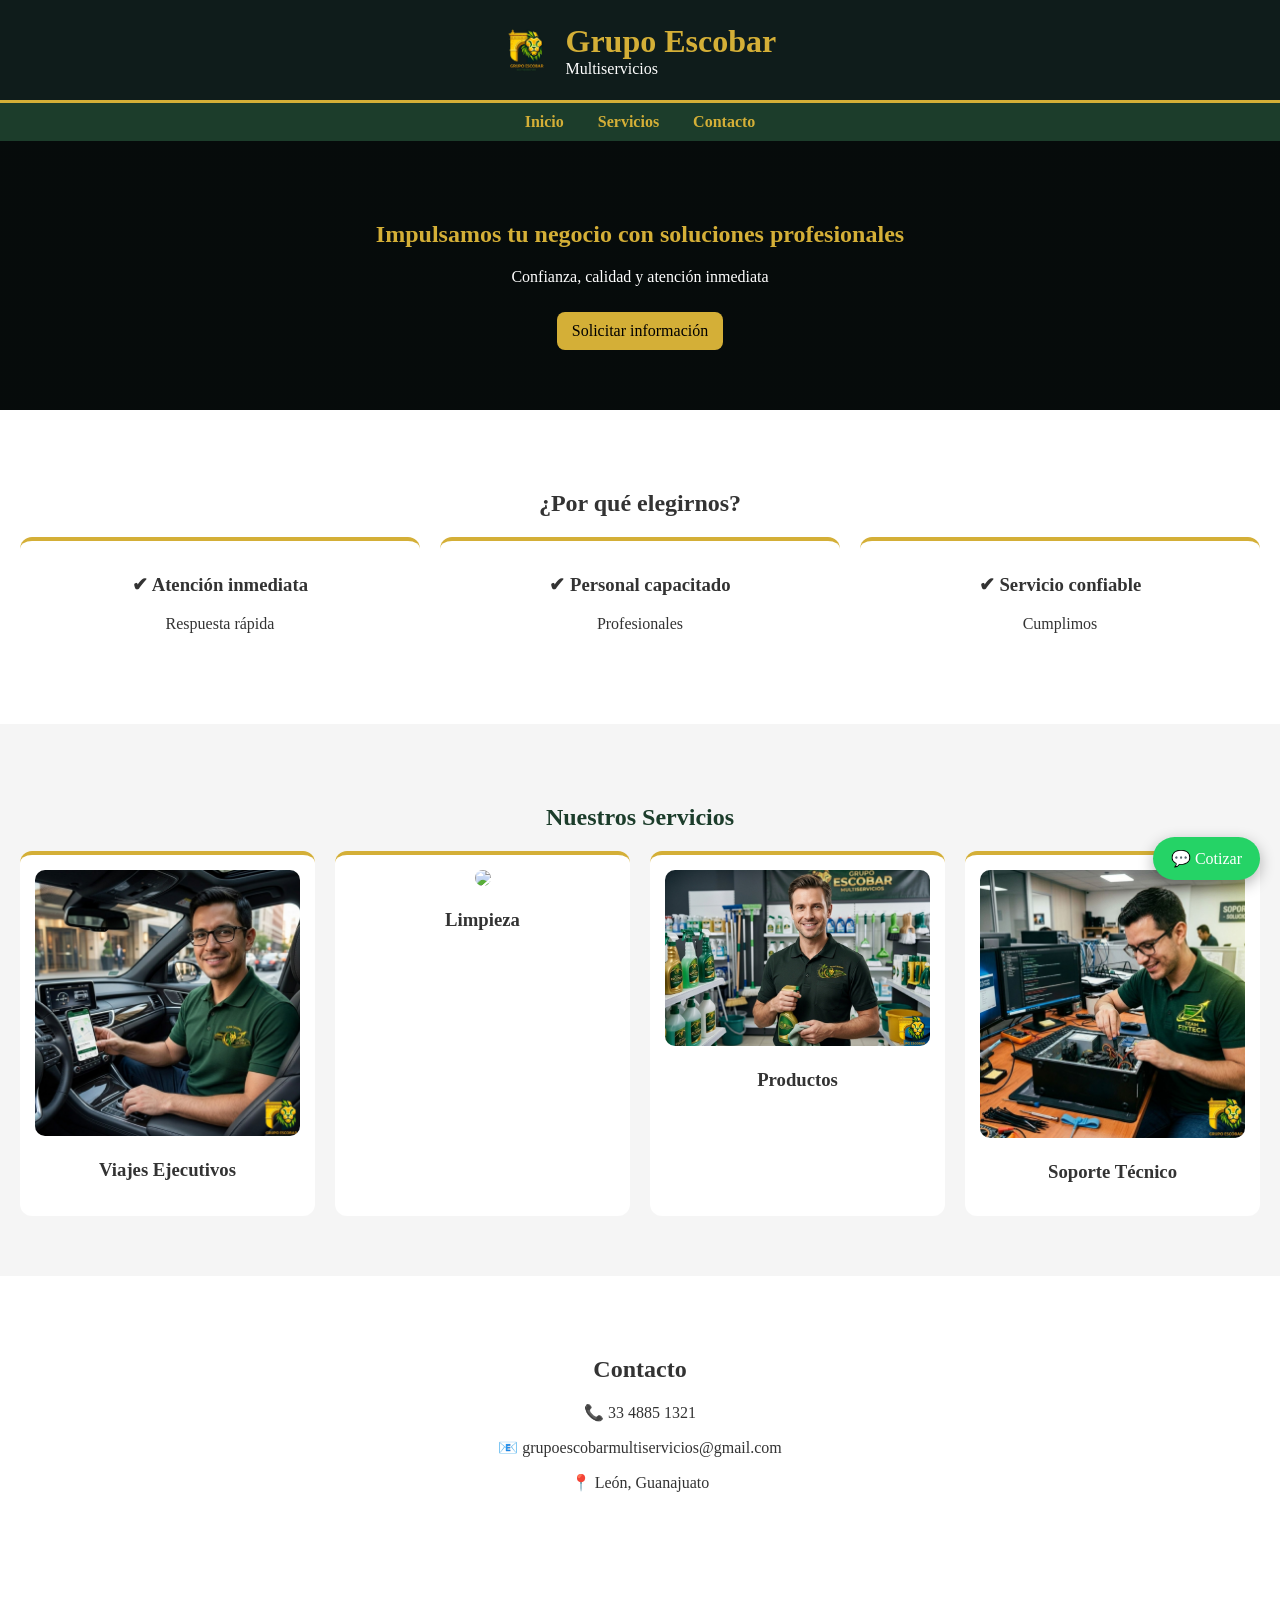
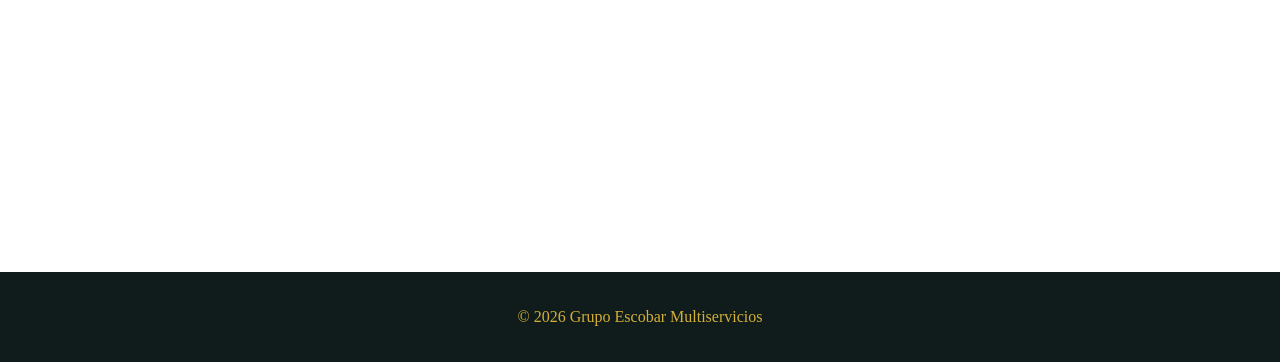
==== index.html @ 612f7303 "Actualizacion" ====
<!DOCTYPE html>
<html lang="es">

<head>
    <meta charset="UTF-8">
    <meta name="viewport" content="width=device-width, initial-scale=1.0">
    <title>Grupo Escobar Multiservicios</title>

    <style>
        body {
            margin: 0;
            font-family: Segoe UI, Tahoma;
            background: #0f1c1b;
            color: #333;
            scroll-behavior: smooth;
        }
        /* LOADER */
        
        #loader {
            position: fixed;
            width: 100%;
            height: 100%;
            background: #0f1c1b;
            display: flex;
            align-items: center;
            justify-content: center;
            flex-direction: column;
            color: #d4af37;
            z-index: 9999;
            animation: fadeOut 1s ease 2s forwards;
        }
        
        #loader img {
            width: 120px;
            margin-bottom: 10px;
            animation: zoom 2s infinite;
        }
        
        @keyframes fadeOut {
            to {
                opacity: 0;
                visibility: hidden;
            }
        }
        
        @keyframes zoom {
            0%,
            100% {
                transform: scale(1);
            }
            50% {
                transform: scale(1.1);
            }
        }
        
        header {
            background: #0f1c1b;
            color: #fff;
            padding: 15px;
            display: flex;
            align-items: center;
            justify-content: center;
            gap: 15px;
            border-bottom: 3px solid #d4af37;
        }
        
        header img {
            height: 70px;
        }
        
        nav {
            background: #1c3d2b;
            padding: 10px;
            text-align: center;
            position: sticky;
            top: 0;
        }
        
        nav a {
            color: #d4af37;
            margin: 0 15px;
            text-decoration: none;
            font-weight: bold;
        }
        
        section {
            padding: 60px 20px;
        }
        
        .hero {
            text-align: center;
            background: linear-gradient(rgba(0, 0, 0, .6), rgba(0, 0, 0, .6)), url('img/hero.jpg') center/cover;
            color: #fff;
        }
        
        .hero h1 {
            color: #d4af37;
        }
        
        .services {
            background: #f5f5f5;
        }
        
        .grid {
            display: grid;
            grid-template-columns: repeat(auto-fit, minmax(250px, 1fr));
            gap: 20px;
        }
        
        .card {
            background: #fff;
            padding: 15px;
            border-radius: 12px;
            text-align: center;
            cursor: pointer;
            border-top: 4px solid #d4af37;
            transition: 0.4s;
            text-decoration: none;
            color: inherit;
        }
        
        .card:hover {
            transform: translateY(-10px);
            box-shadow: 0 15px 30px rgba(0, 0, 0, .2);
        }
        
        .card img {
            width: 100%;
            border-radius: 10px;
        }
        
        footer {
            background: #0f1c1b;
            color: #d4af37;
            text-align: center;
            padding: 20px;
        }
        
        .whatsapp {
            position: fixed;
            bottom: 20px;
            right: 20px;
            background: #25D366;
            color: #fff;
            padding: 12px 18px;
            border-radius: 50px;
            text-decoration: none;
            box-shadow: 0 5px 15px rgba(0, 0, 0, .3);
        }
        
        .btn {
            display: inline-block;
            margin-top: 10px;
            padding: 10px 15px;
            background: #d4af37;
            color: #000;
            border-radius: 8px;
            text-decoration: none;
        }
    </style>

    <script>
        window.onload = function() {
            setTimeout(() => {
                document.getElementById('loader').style.display = 'none';
            }, 2500);
        }
    </script>
</head>

<body>

    <div id="loader">
        <img src="img/gpoescobar.png">
        <p>Cargando...</p>
    </div>

    <header>
        <img src="img/gpoescobar.png">
        <div>
            <h1 style="margin:0;color:#d4af37;">Grupo Escobar</h1>
            <p style="margin:0;">Multiservicios</p>
        </div>
    </header>

    <nav>
        <a href="#inicio">Inicio</a>
        <a href="#servicios">Servicios</a>
        <a href="#contacto">Contacto</a>
    </nav>

    <section id="inicio" class="hero">
        <h1>Impulsamos tu negocio con soluciones profesionales</h1>
        <p>Confianza, calidad y atención inmediata</p>
        <a href="https://wa.me/5213348851321?text=Hola,%20quiero%20cotizar" class="btn">
            Solicitar información
        </a>
    </section>

    <section style="background:#fff;text-align:center;">
        <h2>¿Por qué elegirnos?</h2>
        <div class="grid">
            <div class="card">
                <h3>✔ Atención inmediata</h3>
                <p>Respuesta rápida</p>
            </div>
            <div class="card">
                <h3>✔ Personal capacitado</h3>
                <p>Profesionales</p>
            </div>
            <div class="card">
                <h3>✔ Servicio confiable</h3>
                <p>Cumplimos</p>
            </div>
        </div>
    </section>

    <section id="servicios" class="services">
        <h2 style="text-align:center;color:#1c3d2b;">Nuestros Servicios</h2>

        <div class="grid">

            <a href="viajes.html" class="card">
                <img src="img/viajes.jpeg">
                <h3>Viajes Ejecutivos</h3>
            </a>

            <a href="limpieza.html" class="card">
                <img src="img/limpieza.jpeg">
                <h3>Limpieza</h3>
            </a>

            <a href="productos.html" class="card">
                <img src="img/productos.jpeg">
                <h3>Productos</h3>
            </a>

            <a href="soporte.html" class="card">
                <img src="img/soporte.jpeg">
                <h3>Soporte Técnico</h3>
            </a>

        </div>

    </section>

    <section id="contacto" style="background:#fff;text-align:center;">
        <h2>Contacto</h2>
        <p>📞 33 4885 1321</p>
        <p>📧 grupoescobarmultiservicios@gmail.com</p>
        <p>📍 León, Guanajuato</p>

        <iframe src="https://www.google.com/maps/embed?pb=!1m18!1m12!1m3!1d3723.247308511221!2d-101.55819299999999!3d21.0627825!2m3!1f0!2f0!3f0!3m2!1i1024!2i768!4f13.1!3m3!1m2!1s0x842b97c5869e58ed%3A0xc58cb2977807ee80!2sH%C3%A9roes%20del%20Rosario%20107-interior%204%2C%2037544%20H%C3%A9roes%20de%20Le%C3%B3n%2C%20Gto.!5e0!3m2!1ses-419!2smx!4v1773851568605!5m2!1ses-419!2smx"
            width="100%" height="300" style="border:0;" allowfullscreen="" loading="lazy"></iframe>
    </section>

    <footer>
        <p>© 2026 Grupo Escobar Multiservicios</p>
    </footer>

    <a href="https://wa.me/5213348851321?text=Hola,%20quiero%20cotizar" class="whatsapp">
        💬 Cotizar
    </a>

</body>

</html>
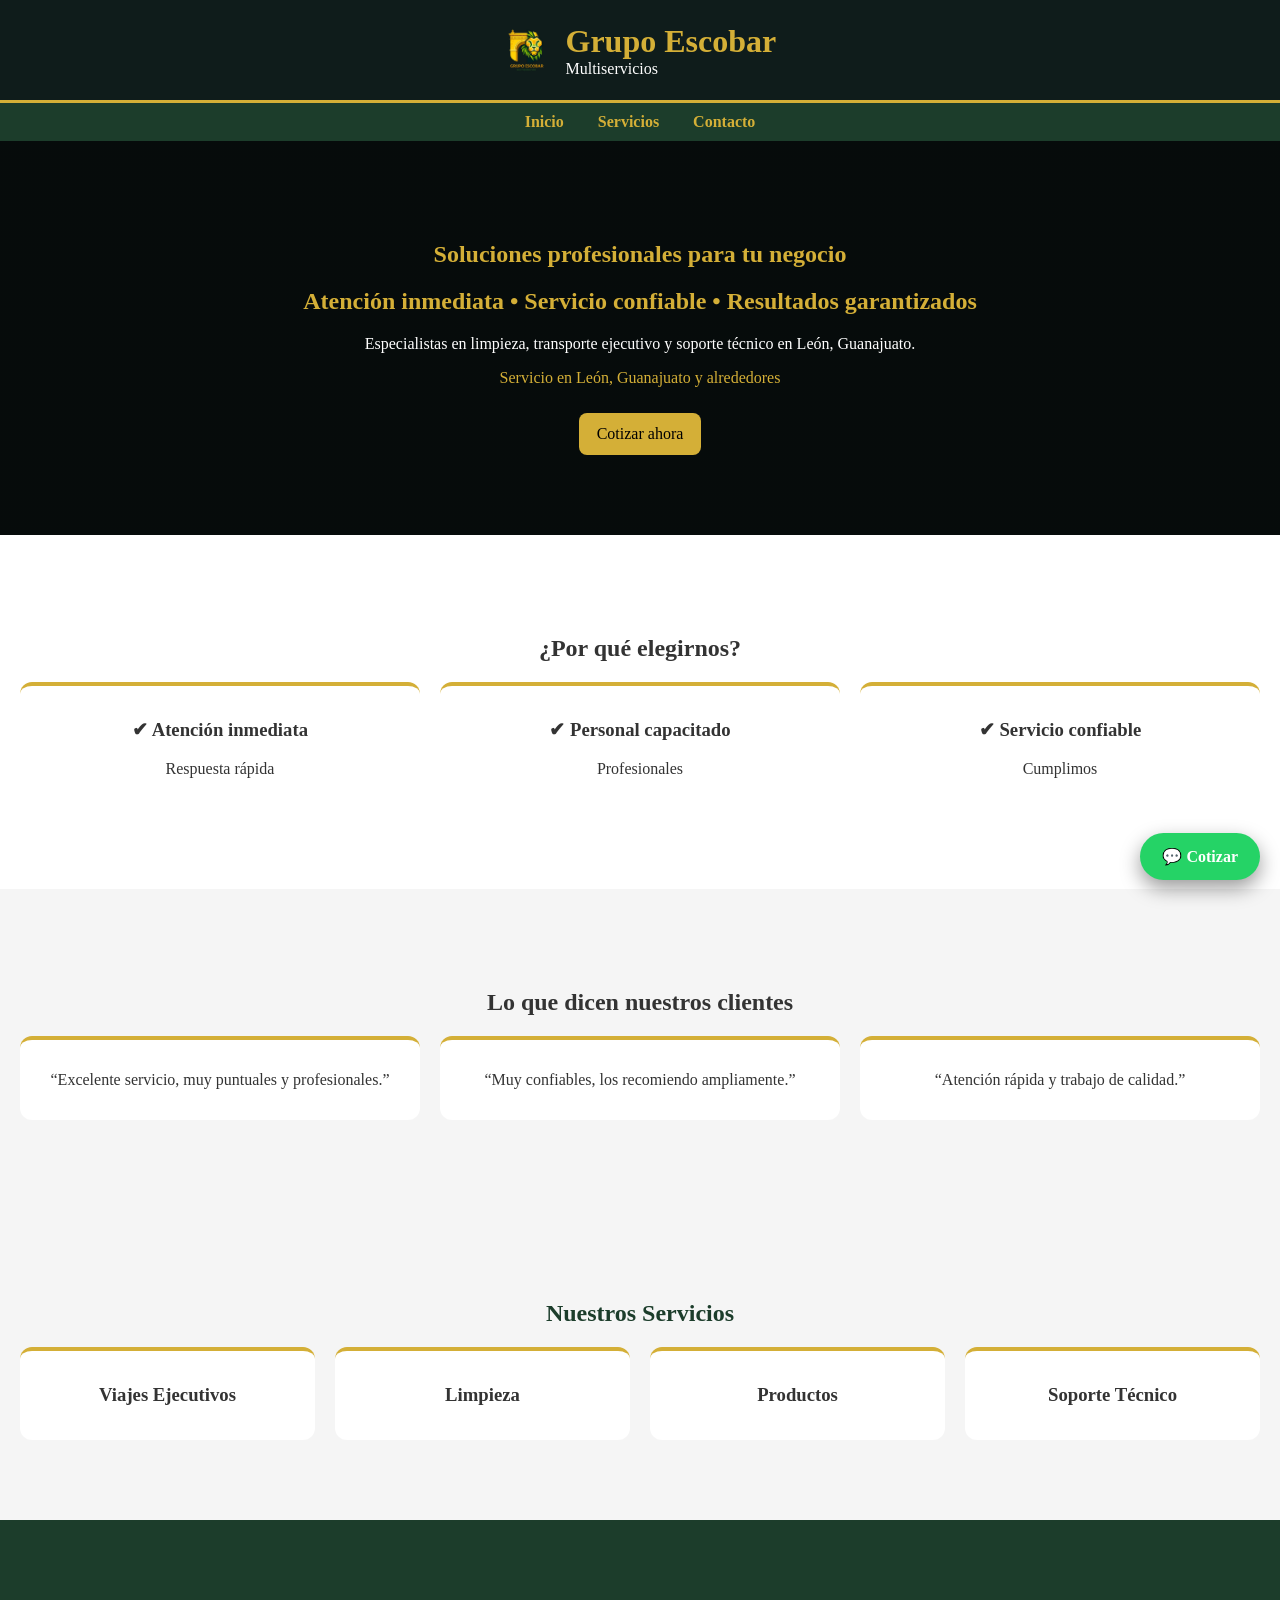
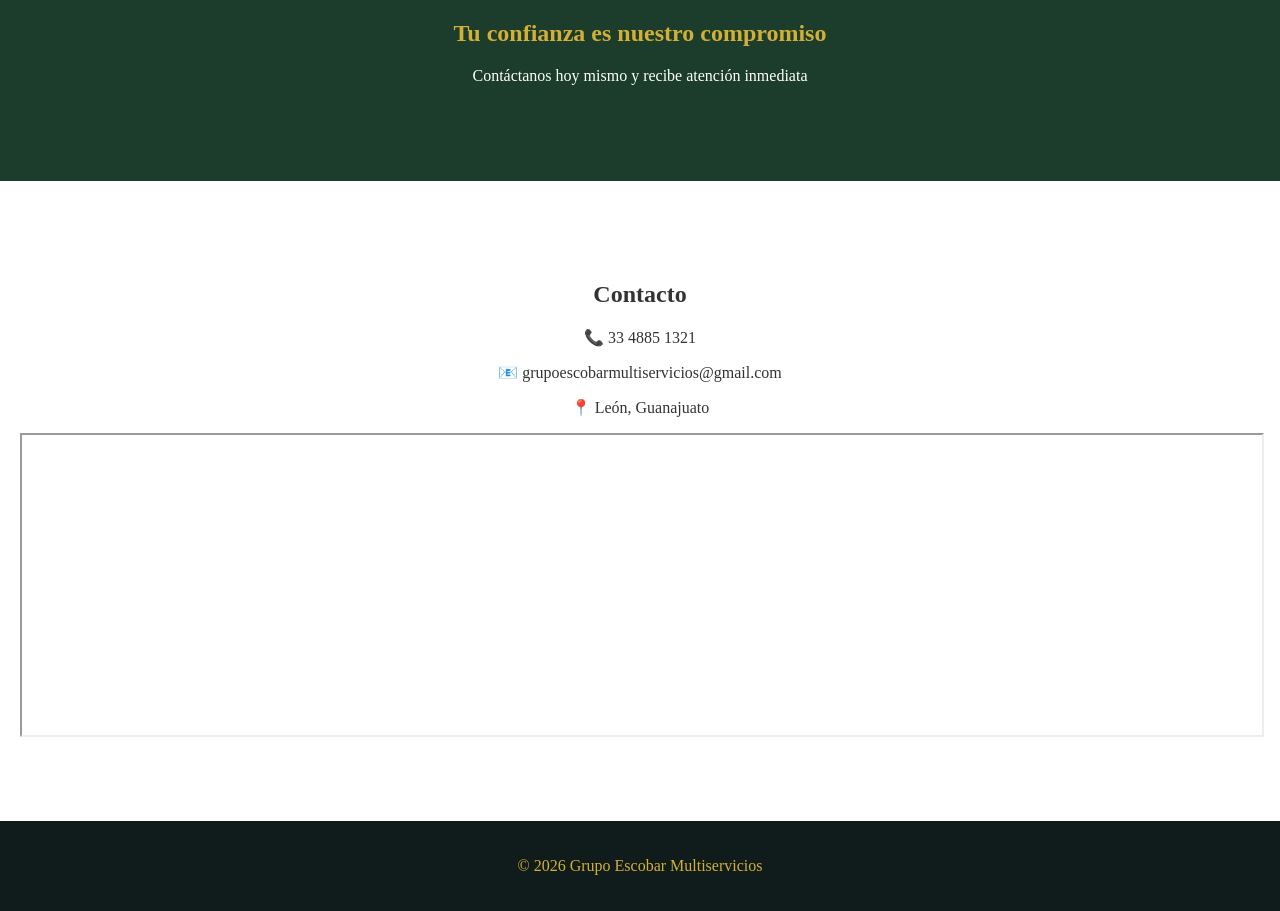
==== commit 07dd7292: "Actualizacion" ====
--- a/index.html
+++ b/index.html
@@ -14,44 +14,7 @@
             color: #333;
             scroll-behavior: smooth;
         }
-        /* LOADER */
-        
-        #loader {
-            position: fixed;
-            width: 100%;
-            height: 100%;
-            background: #0f1c1b;
-            display: flex;
-            align-items: center;
-            justify-content: center;
-            flex-direction: column;
-            color: #d4af37;
-            z-index: 9999;
-            animation: fadeOut 1s ease 2s forwards;
-        }
-        
-        #loader img {
-            width: 120px;
-            margin-bottom: 10px;
-            animation: zoom 2s infinite;
-        }
-        
-        @keyframes fadeOut {
-            to {
-                opacity: 0;
-                visibility: hidden;
-            }
-        }
-        
-        @keyframes zoom {
-            0%,
-            100% {
-                transform: scale(1);
-            }
-            50% {
-                transform: scale(1.1);
-            }
-        }
+        /* HEADER */
         
         header {
             background: #0f1c1b;
@@ -67,6 +30,7 @@
         header img {
             height: 70px;
         }
+        /* NAV */
         
         nav {
             background: #1c3d2b;
@@ -82,10 +46,12 @@
             text-decoration: none;
             font-weight: bold;
         }
+        /* SECCIONES */
         
         section {
-            padding: 60px 20px;
-        }
+            padding: 80px 20px;
+        }
+        /* HERO */
         
         .hero {
             text-align: center;
@@ -96,45 +62,47 @@
         .hero h1 {
             color: #d4af37;
         }
-        
-        .services {
-            background: #f5f5f5;
-        }
+        /* GRID */
         
         .grid {
             display: grid;
             grid-template-columns: repeat(auto-fit, minmax(250px, 1fr));
             gap: 20px;
         }
+        /* CARDS */
         
         .card {
             background: #fff;
             padding: 15px;
             border-radius: 12px;
             text-align: center;
-            cursor: pointer;
             border-top: 4px solid #d4af37;
-            transition: 0.4s;
             text-decoration: none;
             color: inherit;
+            transition: .4s;
         }
         
         .card:hover {
             transform: translateY(-10px);
             box-shadow: 0 15px 30px rgba(0, 0, 0, .2);
         }
-        
-        .card img {
-            width: 100%;
-            border-radius: 10px;
-        }
-        
-        footer {
-            background: #0f1c1b;
-            color: #d4af37;
-            text-align: center;
-            padding: 20px;
-        }
+        /* BOTONES */
+        
+        .btn {
+            display: inline-block;
+            margin-top: 10px;
+            padding: 12px 18px;
+            background: #d4af37;
+            color: #000;
+            border-radius: 8px;
+            text-decoration: none;
+            transition: .3s;
+        }
+        
+        .btn:hover {
+            transform: scale(1.05);
+        }
+        /* WHATSAPP */
         
         .whatsapp {
             position: fixed;
@@ -142,39 +110,27 @@
             right: 20px;
             background: #25D366;
             color: #fff;
-            padding: 12px 18px;
+            padding: 14px 22px;
             border-radius: 50px;
-            text-decoration: none;
-            box-shadow: 0 5px 15px rgba(0, 0, 0, .3);
-        }
-        
-        .btn {
-            display: inline-block;
-            margin-top: 10px;
-            padding: 10px 15px;
-            background: #d4af37;
-            color: #000;
-            border-radius: 8px;
-            text-decoration: none;
+            font-weight: bold;
+            text-decoration: none;
+            box-shadow: 0 8px 20px rgba(0, 0, 0, .4);
+        }
+        /* FOOTER */
+        
+        footer {
+            background: #0f1c1b;
+            color: #d4af37;
+            text-align: center;
+            padding: 20px;
         }
     </style>
 
-    <script>
-        window.onload = function() {
-            setTimeout(() => {
-                document.getElementById('loader').style.display = 'none';
-            }, 2500);
-        }
-    </script>
 </head>
 
 <body>
 
-    <div id="loader">
-        <img src="img/gpoescobar.png">
-        <p>Cargando...</p>
-    </div>
-
+    <!-- HEADER -->
     <header>
         <img src="img/gpoescobar.png">
         <div>
@@ -183,31 +139,47 @@
         </div>
     </header>
 
+    <!-- NAV -->
     <nav>
         <a href="#inicio">Inicio</a>
         <a href="#servicios">Servicios</a>
         <a href="#contacto">Contacto</a>
     </nav>
 
+    <!-- HERO -->
     <section id="inicio" class="hero">
-        <h1>Impulsamos tu negocio con soluciones profesionales</h1>
-        <p>Confianza, calidad y atención inmediata</p>
+        <h1>Soluciones profesionales para tu negocio</h1>
+
+        <h2 style="color:#d4af37;">
+            Atención inmediata • Servicio confiable • Resultados garantizados
+        </h2>
+
+        <p>Especialistas en limpieza, transporte ejecutivo y soporte técnico en León, Guanajuato.</p>
+
+        <p style="color:#d4af37;">
+            Servicio en León, Guanajuato y alrededores
+        </p>
+
         <a href="https://wa.me/5213348851321?text=Hola,%20quiero%20cotizar" class="btn">
-            Solicitar información
-        </a>
-    </section>
-
+Cotizar ahora
+</a>
+    </section>
+
+    <!-- POR QUÉ ELEGIRNOS -->
     <section style="background:#fff;text-align:center;">
         <h2>¿Por qué elegirnos?</h2>
+
         <div class="grid">
             <div class="card">
                 <h3>✔ Atención inmediata</h3>
                 <p>Respuesta rápida</p>
             </div>
+
             <div class="card">
                 <h3>✔ Personal capacitado</h3>
                 <p>Profesionales</p>
             </div>
+
             <div class="card">
                 <h3>✔ Servicio confiable</h3>
                 <p>Cumplimos</p>
@@ -215,52 +187,77 @@
         </div>
     </section>
 
-    <section id="servicios" class="services">
+    <!-- TESTIMONIOS -->
+    <section style="background:#f5f5f5;text-align:center;">
+        <h2>Lo que dicen nuestros clientes</h2>
+
+        <div class="grid">
+            <div class="card">
+                <p>“Excelente servicio, muy puntuales y profesionales.”</p>
+            </div>
+
+            <div class="card">
+                <p>“Muy confiables, los recomiendo ampliamente.”</p>
+            </div>
+
+            <div class="card">
+                <p>“Atención rápida y trabajo de calidad.”</p>
+            </div>
+        </div>
+    </section>
+
+    <!-- SERVICIOS -->
+    <section id="servicios" style="background:#f5f5f5;">
         <h2 style="text-align:center;color:#1c3d2b;">Nuestros Servicios</h2>
 
         <div class="grid">
 
             <a href="viajes.html" class="card">
-                <img src="img/viajes.jpeg">
                 <h3>Viajes Ejecutivos</h3>
             </a>
 
             <a href="limpieza.html" class="card">
-                <img src="img/limpieza.jpeg">
                 <h3>Limpieza</h3>
             </a>
 
             <a href="productos.html" class="card">
-                <img src="img/productos.jpeg">
                 <h3>Productos</h3>
             </a>
 
             <a href="soporte.html" class="card">
-                <img src="img/soporte.jpeg">
                 <h3>Soporte Técnico</h3>
             </a>
 
         </div>
-
-    </section>
-
+    </section>
+
+    <!-- CIERRE -->
+    <section style="text-align:center;background:#1c3d2b;color:white;">
+        <h2 style="color:#d4af37;">
+            Tu confianza es nuestro compromiso
+        </h2>
+        <p>Contáctanos hoy mismo y recibe atención inmediata</p>
+    </section>
+
+    <!-- CONTACTO -->
     <section id="contacto" style="background:#fff;text-align:center;">
         <h2>Contacto</h2>
         <p>📞 33 4885 1321</p>
         <p>📧 grupoescobarmultiservicios@gmail.com</p>
         <p>📍 León, Guanajuato</p>
 
-        <iframe src="https://www.google.com/maps/embed?pb=!1m18!1m12!1m3!1d3723.247308511221!2d-101.55819299999999!3d21.0627825!2m3!1f0!2f0!3f0!3m2!1i1024!2i768!4f13.1!3m3!1m2!1s0x842b97c5869e58ed%3A0xc58cb2977807ee80!2sH%C3%A9roes%20del%20Rosario%20107-interior%204%2C%2037544%20H%C3%A9roes%20de%20Le%C3%B3n%2C%20Gto.!5e0!3m2!1ses-419!2smx!4v1773851568605!5m2!1ses-419!2smx"
-            width="100%" height="300" style="border:0;" allowfullscreen="" loading="lazy"></iframe>
-    </section>
-
+        <iframe src="https://www.google.com/maps?q=León,Guanajuato&output=embed" width="100%" height="300"></iframe>
+    </section>
+
+    <!-- FOOTER -->
     <footer>
         <p>© 2026 Grupo Escobar Multiservicios</p>
     </footer>
 
+    <!-- WHATSAPP -->
     <a href="https://wa.me/5213348851321?text=Hola,%20quiero%20cotizar" class="whatsapp">
-        💬 Cotizar
-    </a>
+💬 Cotizar
+</a>
 
 </body>
 
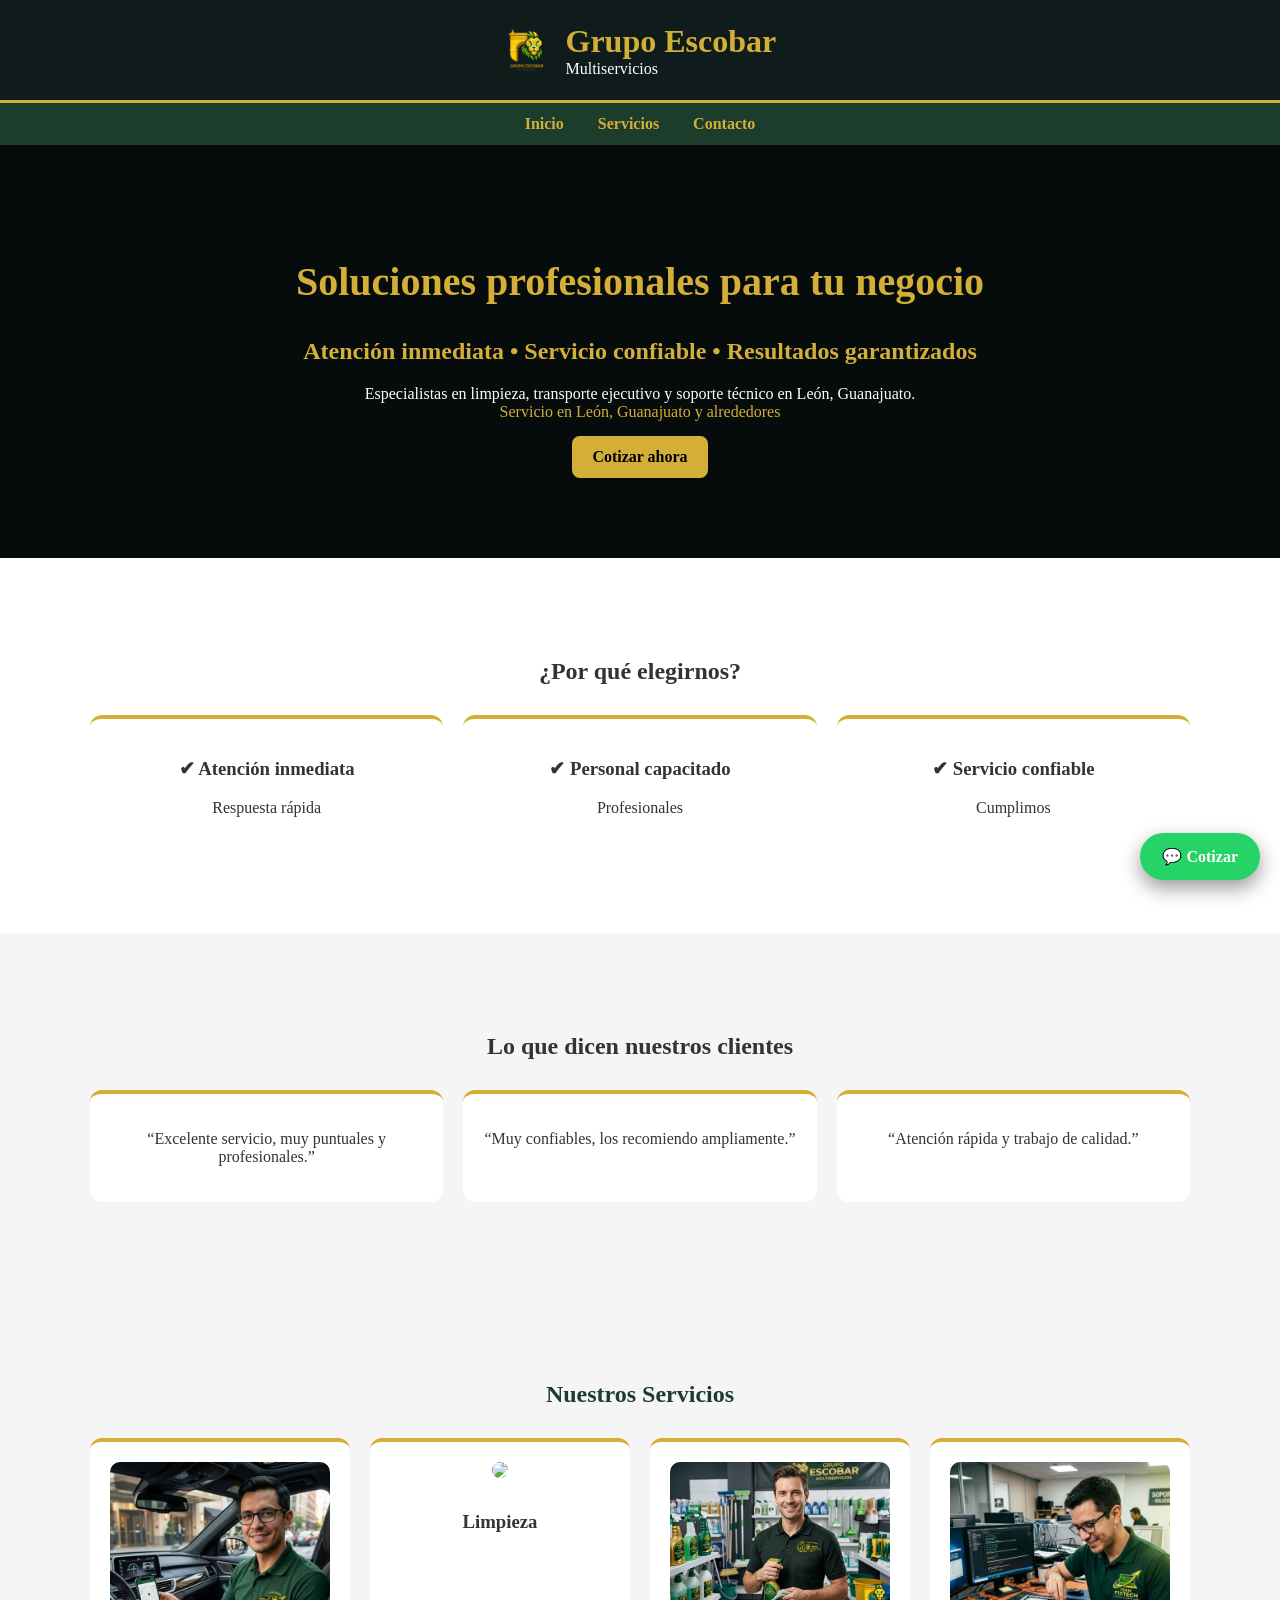
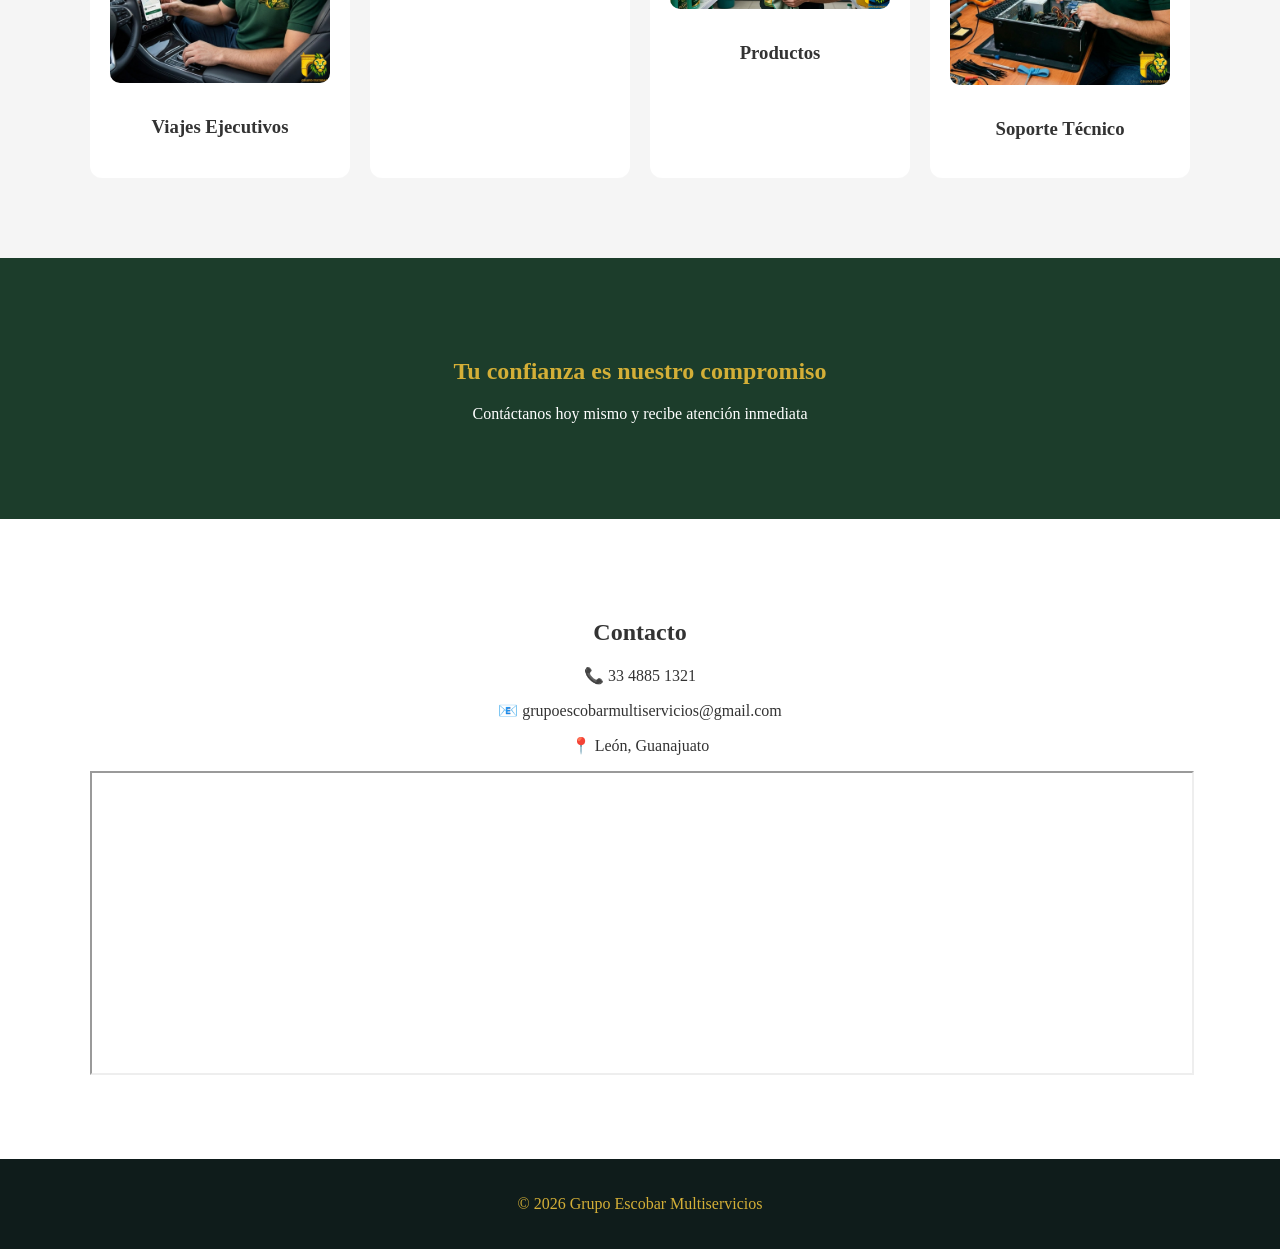
==== commit 21e495da: "Actualizacion" ====
--- a/index.html
+++ b/index.html
@@ -13,6 +13,12 @@
             background: #0f1c1b;
             color: #333;
             scroll-behavior: smooth;
+        }
+        /* CONTENEDOR */
+        
+        .container {
+            max-width: 1100px;
+            margin: auto;
         }
         /* HEADER */
         
@@ -34,10 +40,11 @@
         
         nav {
             background: #1c3d2b;
-            padding: 10px;
+            padding: 12px;
             text-align: center;
             position: sticky;
             top: 0;
+            z-index: 1000;
         }
         
         nav a {
@@ -45,6 +52,11 @@
             margin: 0 15px;
             text-decoration: none;
             font-weight: bold;
+            transition: .3s;
+        }
+        
+        nav a:hover {
+            opacity: .7;
         }
         /* SECCIONES */
         
@@ -61,6 +73,12 @@
         
         .hero h1 {
             color: #d4af37;
+            font-size: 40px;
+        }
+        
+        .hero p {
+            max-width: 600px;
+            margin: auto;
         }
         /* GRID */
         
@@ -68,12 +86,13 @@
             display: grid;
             grid-template-columns: repeat(auto-fit, minmax(250px, 1fr));
             gap: 20px;
+            margin-top: 30px;
         }
         /* CARDS */
         
         .card {
             background: #fff;
-            padding: 15px;
+            padding: 20px;
             border-radius: 12px;
             text-align: center;
             border-top: 4px solid #d4af37;
@@ -83,19 +102,27 @@
         }
         
         .card:hover {
-            transform: translateY(-10px);
-            box-shadow: 0 15px 30px rgba(0, 0, 0, .2);
+            transform: translateY(-10px) scale(1.02);
+            box-shadow: 0 20px 40px rgba(0, 0, 0, .2);
+        }
+        /* IMÁGENES EN CARDS */
+        
+        .card img {
+            width: 100%;
+            border-radius: 10px;
+            margin-bottom: 10px;
         }
         /* BOTONES */
         
         .btn {
             display: inline-block;
-            margin-top: 10px;
-            padding: 12px 18px;
+            margin-top: 15px;
+            padding: 12px 20px;
             background: #d4af37;
             color: #000;
             border-radius: 8px;
             text-decoration: none;
+            font-weight: bold;
             transition: .3s;
         }
         
@@ -148,105 +175,136 @@
 
     <!-- HERO -->
     <section id="inicio" class="hero">
-        <h1>Soluciones profesionales para tu negocio</h1>
-
-        <h2 style="color:#d4af37;">
-            Atención inmediata • Servicio confiable • Resultados garantizados
-        </h2>
-
-        <p>Especialistas en limpieza, transporte ejecutivo y soporte técnico en León, Guanajuato.</p>
-
-        <p style="color:#d4af37;">
-            Servicio en León, Guanajuato y alrededores
-        </p>
-
-        <a href="https://wa.me/5213348851321?text=Hola,%20quiero%20cotizar" class="btn">
+        <div class="container">
+
+            <h1>Soluciones profesionales para tu negocio</h1>
+
+            <h2 style="color:#d4af37;">
+                Atención inmediata • Servicio confiable • Resultados garantizados
+            </h2>
+
+            <p>
+                Especialistas en limpieza, transporte ejecutivo y soporte técnico en León, Guanajuato.
+            </p>
+
+            <p style="color:#d4af37;">
+                Servicio en León, Guanajuato y alrededores
+            </p>
+
+            <a href="https://wa.me/5213348851321?text=Hola,%20quiero%20cotizar" class="btn">
 Cotizar ahora
 </a>
-    </section>
-
-    <!-- POR QUÉ ELEGIRNOS -->
+
+        </div>
+    </section>
+
+    <!-- POR QUÉ -->
     <section style="background:#fff;text-align:center;">
-        <h2>¿Por qué elegirnos?</h2>
-
-        <div class="grid">
-            <div class="card">
-                <h3>✔ Atención inmediata</h3>
-                <p>Respuesta rápida</p>
+        <div class="container">
+
+            <h2>¿Por qué elegirnos?</h2>
+
+            <div class="grid">
+                <div class="card">
+                    <h3>✔ Atención inmediata</h3>
+                    <p>Respuesta rápida</p>
+                </div>
+
+                <div class="card">
+                    <h3>✔ Personal capacitado</h3>
+                    <p>Profesionales</p>
+                </div>
+
+                <div class="card">
+                    <h3>✔ Servicio confiable</h3>
+                    <p>Cumplimos</p>
+                </div>
             </div>
 
-            <div class="card">
-                <h3>✔ Personal capacitado</h3>
-                <p>Profesionales</p>
-            </div>
-
-            <div class="card">
-                <h3>✔ Servicio confiable</h3>
-                <p>Cumplimos</p>
-            </div>
         </div>
     </section>
 
     <!-- TESTIMONIOS -->
     <section style="background:#f5f5f5;text-align:center;">
-        <h2>Lo que dicen nuestros clientes</h2>
-
-        <div class="grid">
-            <div class="card">
-                <p>“Excelente servicio, muy puntuales y profesionales.”</p>
+        <div class="container">
+
+            <h2>Lo que dicen nuestros clientes</h2>
+
+            <div class="grid">
+                <div class="card">
+                    <p>“Excelente servicio, muy puntuales y profesionales.”</p>
+                </div>
+
+                <div class="card">
+                    <p>“Muy confiables, los recomiendo ampliamente.”</p>
+                </div>
+
+                <div class="card">
+                    <p>“Atención rápida y trabajo de calidad.”</p>
+                </div>
             </div>
 
-            <div class="card">
-                <p>“Muy confiables, los recomiendo ampliamente.”</p>
-            </div>
-
-            <div class="card">
-                <p>“Atención rápida y trabajo de calidad.”</p>
-            </div>
         </div>
     </section>
 
     <!-- SERVICIOS -->
     <section id="servicios" style="background:#f5f5f5;">
-        <h2 style="text-align:center;color:#1c3d2b;">Nuestros Servicios</h2>
-
-        <div class="grid">
-
-            <a href="viajes.html" class="card">
-                <h3>Viajes Ejecutivos</h3>
-            </a>
-
-            <a href="limpieza.html" class="card">
-                <h3>Limpieza</h3>
-            </a>
-
-            <a href="productos.html" class="card">
-                <h3>Productos</h3>
-            </a>
-
-            <a href="soporte.html" class="card">
-                <h3>Soporte Técnico</h3>
-            </a>
+        <div class="container">
+
+            <h2 style="text-align:center;color:#1c3d2b;">Nuestros Servicios</h2>
+
+            <div class="grid">
+
+                <a href="viajes.html" class="card">
+                    <img src="img/viajes.jpeg">
+                    <h3>Viajes Ejecutivos</h3>
+                </a>
+
+                <a href="limpieza.html" class="card">
+                    <img src="img/limpieza.jpeg">
+                    <h3>Limpieza</h3>
+                </a>
+
+                <a href="productos.html" class="card">
+                    <img src="img/productos.jpeg">
+                    <h3>Productos</h3>
+                </a>
+
+                <a href="soporte.html" class="card">
+                    <img src="img/soporte.jpeg">
+                    <h3>Soporte Técnico</h3>
+                </a>
+
+            </div>
 
         </div>
     </section>
 
     <!-- CIERRE -->
     <section style="text-align:center;background:#1c3d2b;color:white;">
-        <h2 style="color:#d4af37;">
-            Tu confianza es nuestro compromiso
-        </h2>
-        <p>Contáctanos hoy mismo y recibe atención inmediata</p>
+        <div class="container">
+
+            <h2 style="color:#d4af37;">
+                Tu confianza es nuestro compromiso
+            </h2>
+
+            <p>Contáctanos hoy mismo y recibe atención inmediata</p>
+
+        </div>
     </section>
 
     <!-- CONTACTO -->
     <section id="contacto" style="background:#fff;text-align:center;">
-        <h2>Contacto</h2>
-        <p>📞 33 4885 1321</p>
-        <p>📧 grupoescobarmultiservicios@gmail.com</p>
-        <p>📍 León, Guanajuato</p>
-
-        <iframe src="https://www.google.com/maps?q=León,Guanajuato&output=embed" width="100%" height="300"></iframe>
+        <div class="container">
+
+            <h2>Contacto</h2>
+            <p>📞 33 4885 1321</p>
+            <p>📧 grupoescobarmultiservicios@gmail.com</p>
+            <p>📍 León, Guanajuato</p>
+
+            <iframe src="https://www.google.com/maps?q=León,Guanajuato&output=embed" width="100%" height="300"></iframe>
+
+        </div>
     </section>
 
     <!-- FOOTER -->
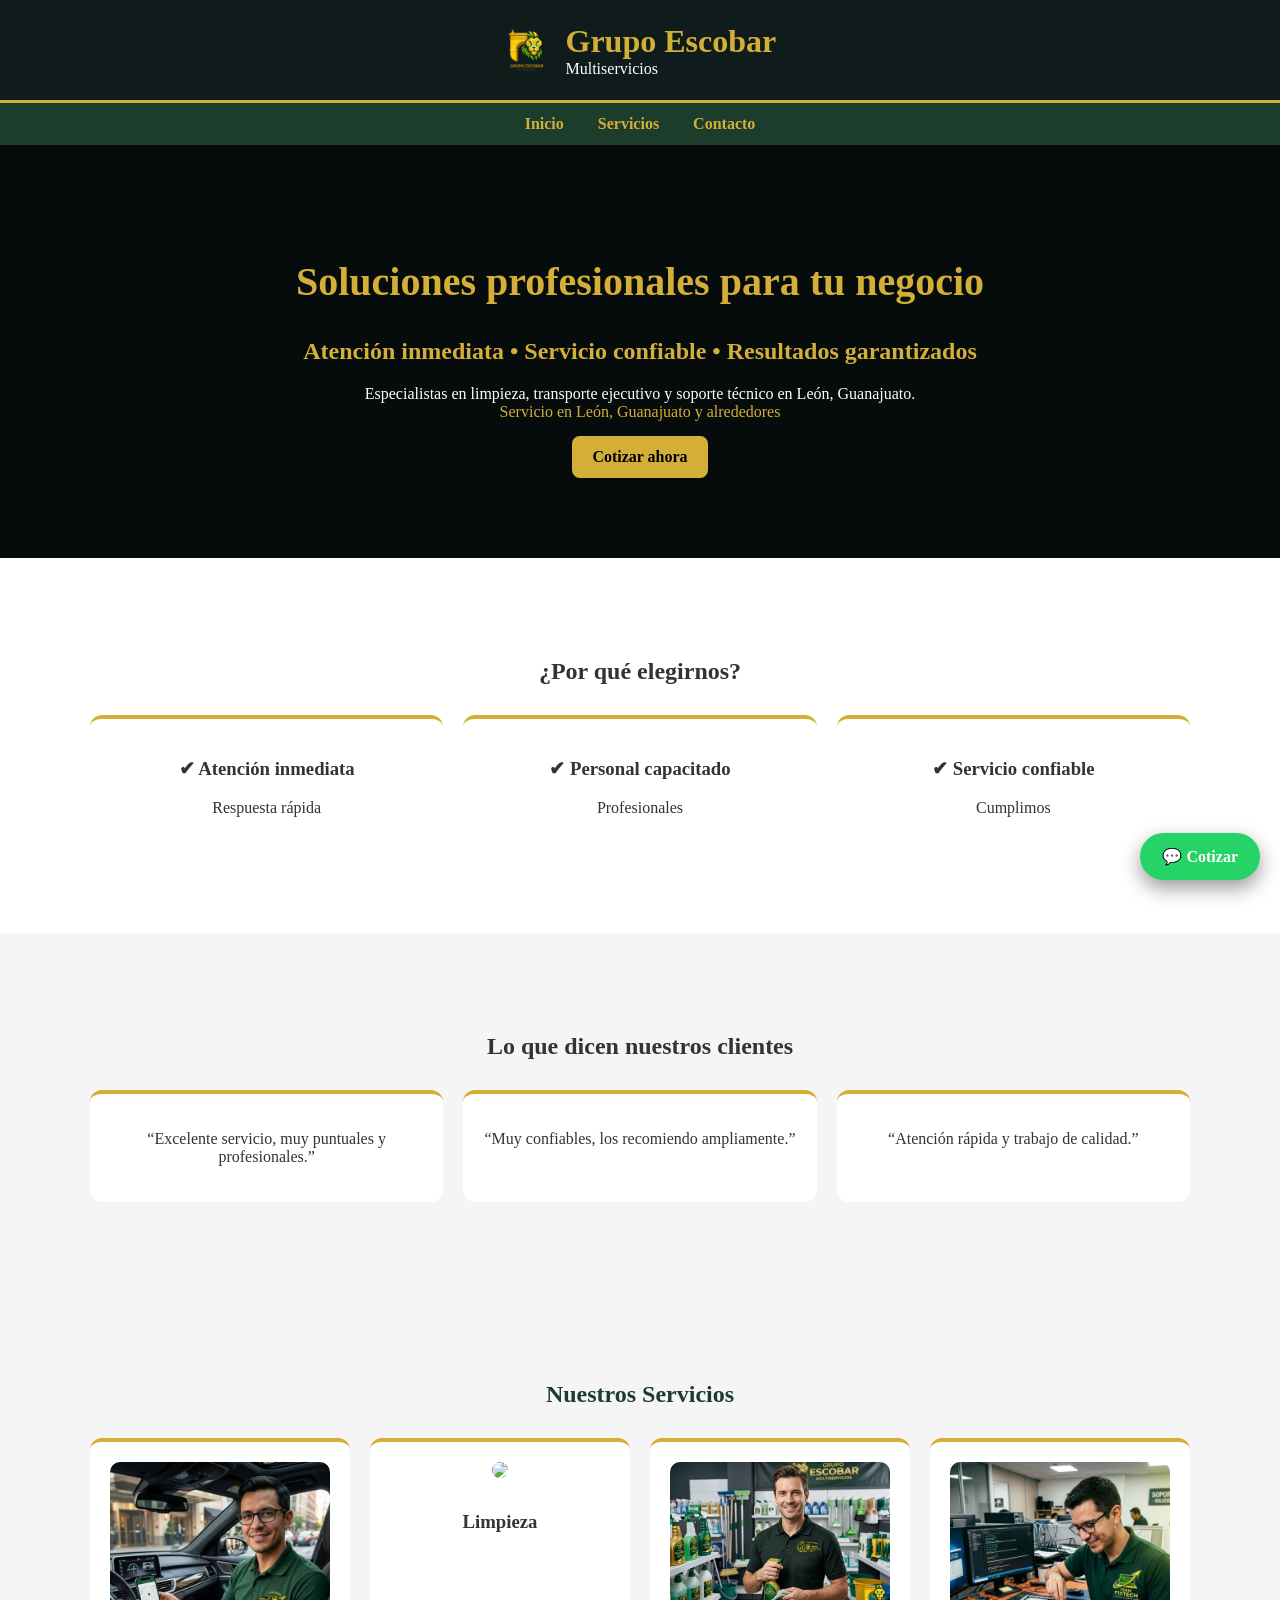
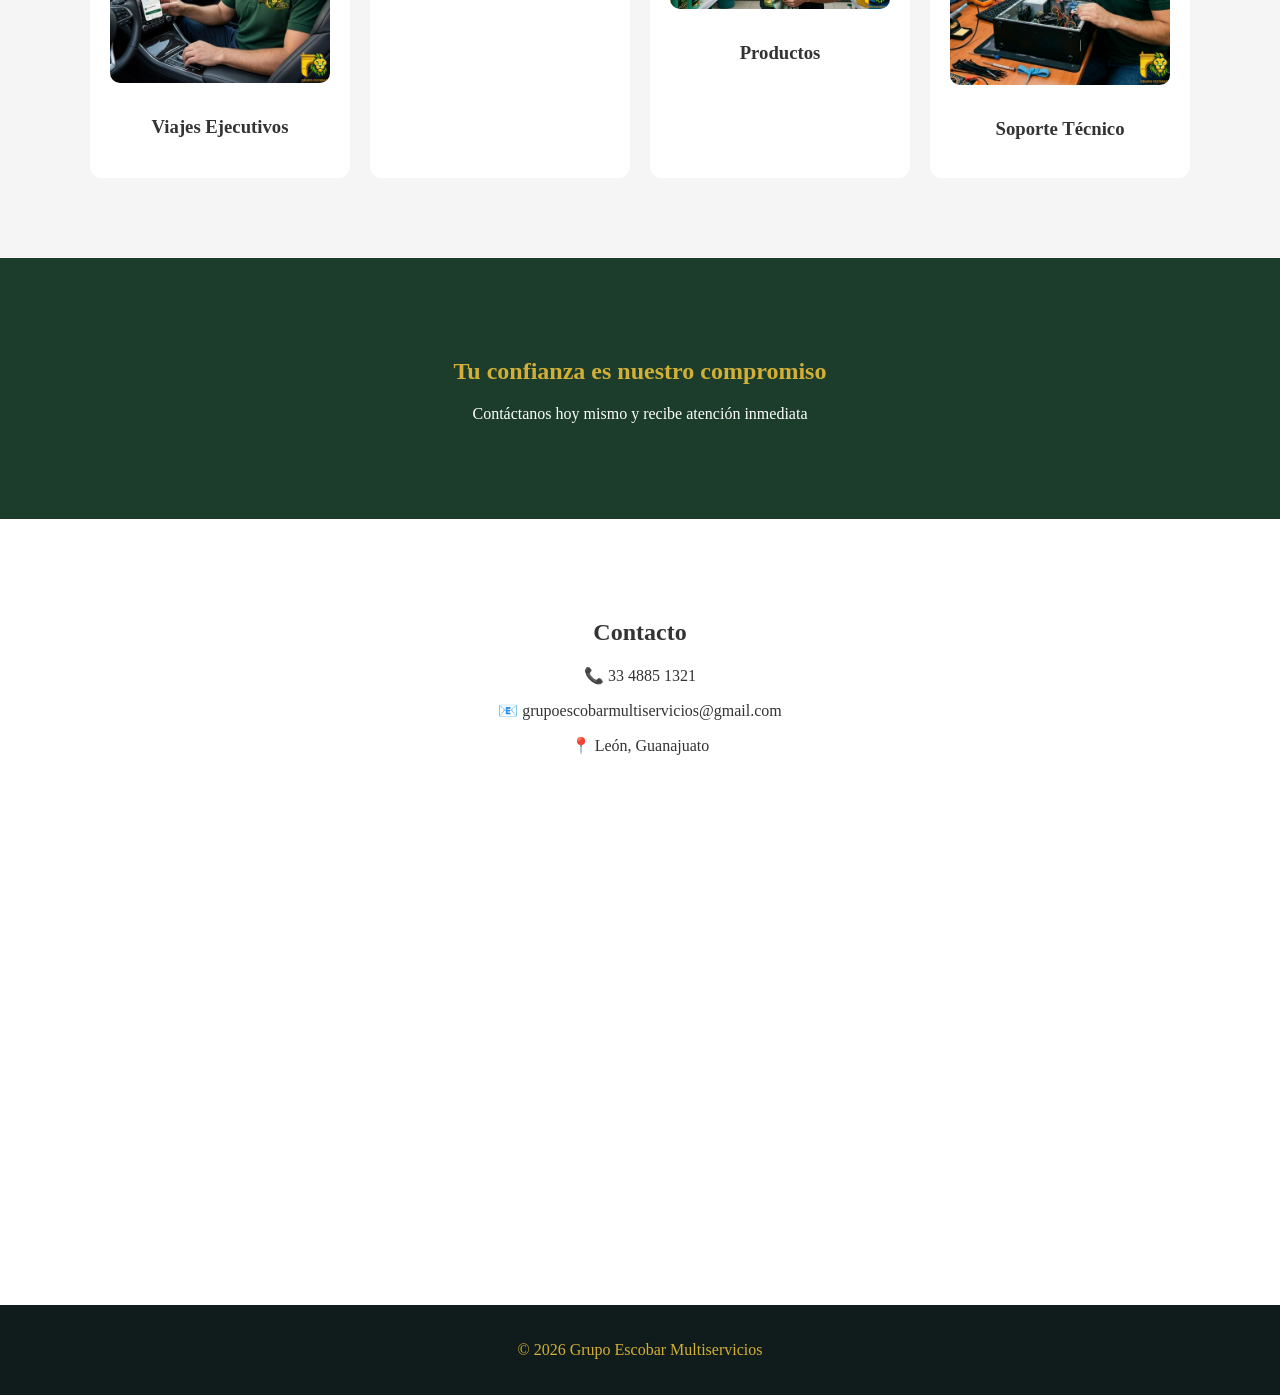
==== commit 1dc3201f: "Actualizacion" ====
--- a/index.html
+++ b/index.html
@@ -302,7 +302,8 @@
             <p>📧 grupoescobarmultiservicios@gmail.com</p>
             <p>📍 León, Guanajuato</p>
 
-            <iframe src="https://www.google.com/maps?q=León,Guanajuato&output=embed" width="100%" height="300"></iframe>
+            <iframe src="https://www.google.com/maps/embed?pb=!1m18!1m12!1m3!1d3723.247308511221!2d-101.55819299999999!3d21.0627825!2m3!1f0!2f0!3f0!3m2!1i1024!2i768!4f13.1!3m3!1m2!1s0x842b97c5869e58ed%3A0xc58cb2977807ee80!2sH%C3%A9roes%20del%20Rosario%20107-interior%204%2C%2037544%20H%C3%A9roes%20de%20Le%C3%B3n%2C%20Gto.!5e0!3m2!1ses-419!2smx!4v1774554179113!5m2!1ses-419!2smx"
+                width="600" height="450" style="border:0;" allowfullscreen="" loading="lazy" referrerpolicy="no-referrer-when-downgrade"></iframe>
 
         </div>
     </section>
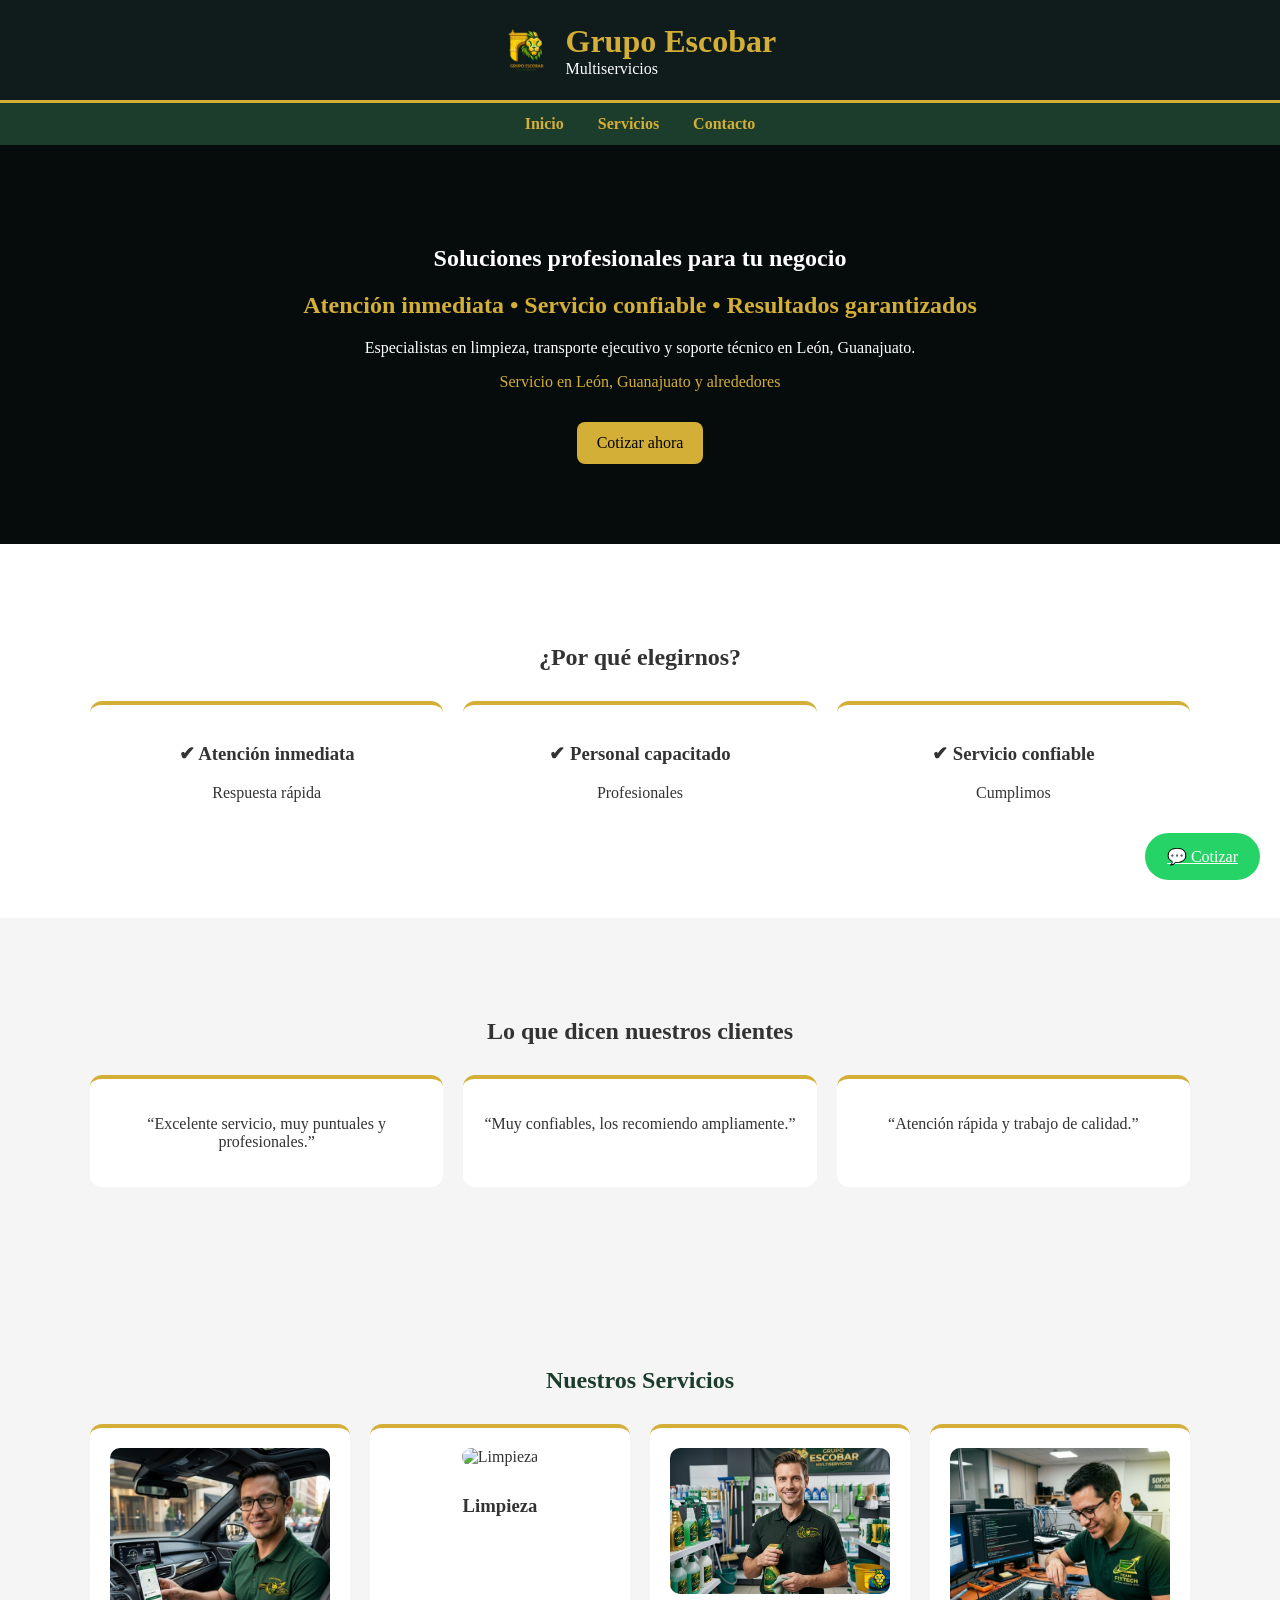
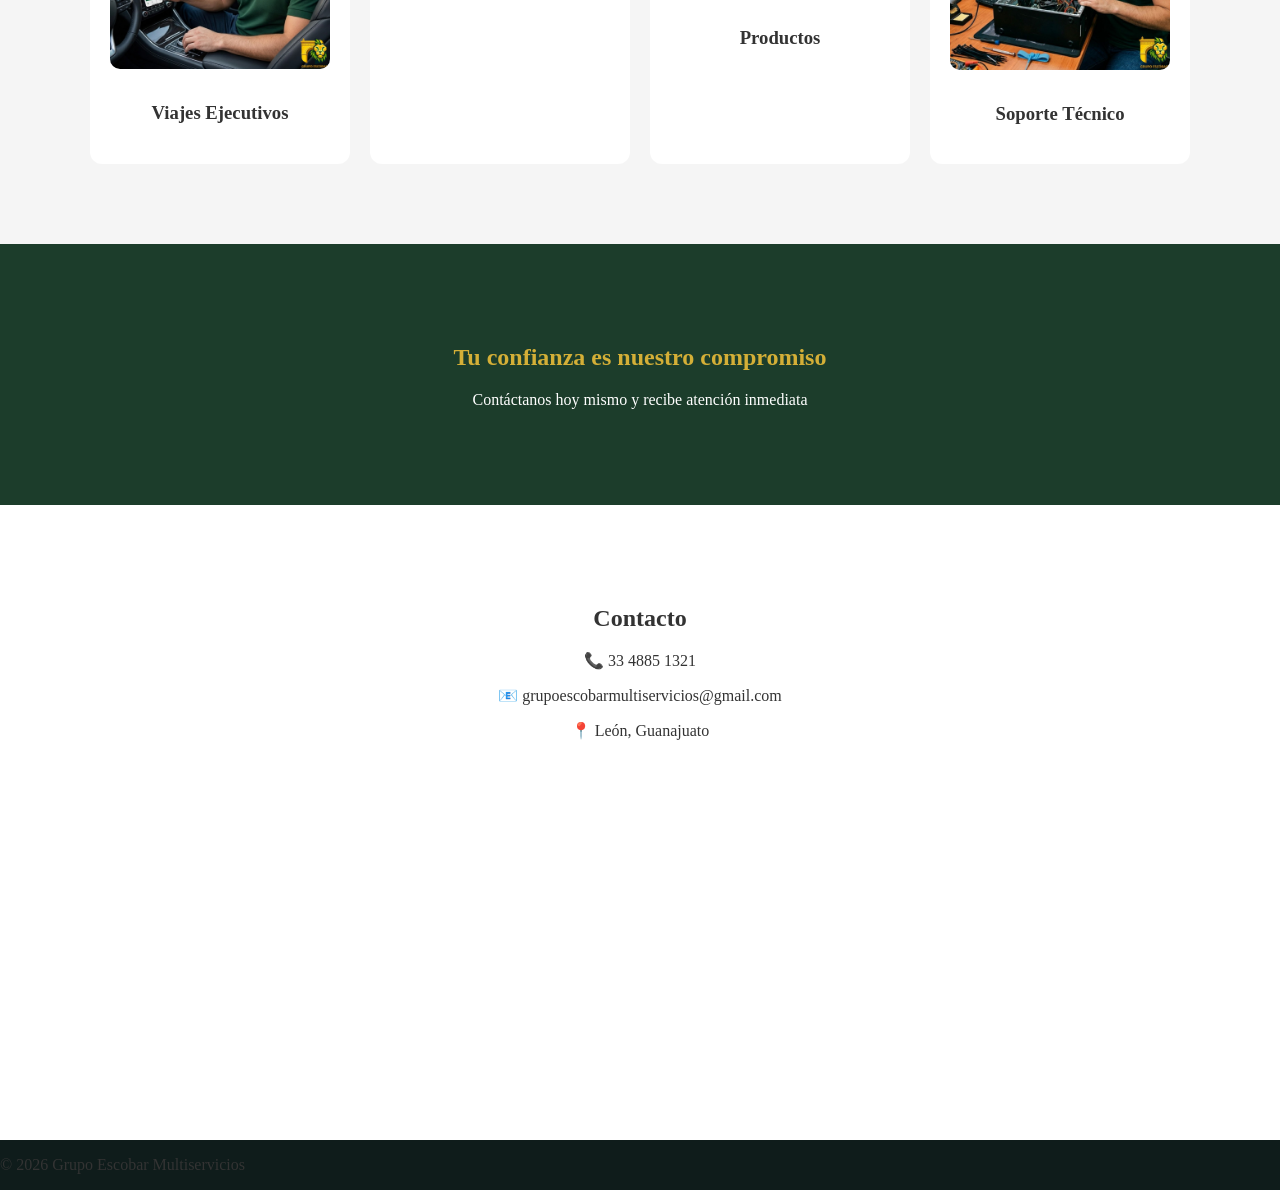
==== commit b76b7a45: "Actualizacion" ====
--- a/index.html
+++ b/index.html
@@ -6,160 +6,14 @@
     <meta name="viewport" content="width=device-width, initial-scale=1.0">
     <title>Grupo Escobar Multiservicios</title>
 
-    <style>
-        body {
-            margin: 0;
-            font-family: Segoe UI, Tahoma;
-            background: #0f1c1b;
-            color: #333;
-            scroll-behavior: smooth;
-        }
-        /* CONTENEDOR */
-        
-        .container {
-            max-width: 1100px;
-            margin: auto;
-        }
-        /* HEADER */
-        
-        header {
-            background: #0f1c1b;
-            color: #fff;
-            padding: 15px;
-            display: flex;
-            align-items: center;
-            justify-content: center;
-            gap: 15px;
-            border-bottom: 3px solid #d4af37;
-        }
-        
-        header img {
-            height: 70px;
-        }
-        /* NAV */
-        
-        nav {
-            background: #1c3d2b;
-            padding: 12px;
-            text-align: center;
-            position: sticky;
-            top: 0;
-            z-index: 1000;
-        }
-        
-        nav a {
-            color: #d4af37;
-            margin: 0 15px;
-            text-decoration: none;
-            font-weight: bold;
-            transition: .3s;
-        }
-        
-        nav a:hover {
-            opacity: .7;
-        }
-        /* SECCIONES */
-        
-        section {
-            padding: 80px 20px;
-        }
-        /* HERO */
-        
-        .hero {
-            text-align: center;
-            background: linear-gradient(rgba(0, 0, 0, .6), rgba(0, 0, 0, .6)), url('img/hero.jpg') center/cover;
-            color: #fff;
-        }
-        
-        .hero h1 {
-            color: #d4af37;
-            font-size: 40px;
-        }
-        
-        .hero p {
-            max-width: 600px;
-            margin: auto;
-        }
-        /* GRID */
-        
-        .grid {
-            display: grid;
-            grid-template-columns: repeat(auto-fit, minmax(250px, 1fr));
-            gap: 20px;
-            margin-top: 30px;
-        }
-        /* CARDS */
-        
-        .card {
-            background: #fff;
-            padding: 20px;
-            border-radius: 12px;
-            text-align: center;
-            border-top: 4px solid #d4af37;
-            text-decoration: none;
-            color: inherit;
-            transition: .4s;
-        }
-        
-        .card:hover {
-            transform: translateY(-10px) scale(1.02);
-            box-shadow: 0 20px 40px rgba(0, 0, 0, .2);
-        }
-        /* IMÁGENES EN CARDS */
-        
-        .card img {
-            width: 100%;
-            border-radius: 10px;
-            margin-bottom: 10px;
-        }
-        /* BOTONES */
-        
-        .btn {
-            display: inline-block;
-            margin-top: 15px;
-            padding: 12px 20px;
-            background: #d4af37;
-            color: #000;
-            border-radius: 8px;
-            text-decoration: none;
-            font-weight: bold;
-            transition: .3s;
-        }
-        
-        .btn:hover {
-            transform: scale(1.05);
-        }
-        /* WHATSAPP */
-        
-        .whatsapp {
-            position: fixed;
-            bottom: 20px;
-            right: 20px;
-            background: #25D366;
-            color: #fff;
-            padding: 14px 22px;
-            border-radius: 50px;
-            font-weight: bold;
-            text-decoration: none;
-            box-shadow: 0 8px 20px rgba(0, 0, 0, .4);
-        }
-        /* FOOTER */
-        
-        footer {
-            background: #0f1c1b;
-            color: #d4af37;
-            text-align: center;
-            padding: 20px;
-        }
-    </style>
-
+    <link rel="stylesheet" href="css/style.css">
 </head>
 
 <body>
 
     <!-- HEADER -->
     <header>
-        <img src="img/gpoescobar.png">
+        <img src="img/gpoescobar.png" alt="Logo">
         <div>
             <h1 style="margin:0;color:#d4af37;">Grupo Escobar</h1>
             <p style="margin:0;">Multiservicios</p>
@@ -174,7 +28,7 @@
     </nav>
 
     <!-- HERO -->
-    <section id="inicio" class="hero">
+    <section id="inicio" class="hero reveal">
         <div class="container">
 
             <h1>Soluciones profesionales para tu negocio</h1>
@@ -199,7 +53,7 @@
     </section>
 
     <!-- POR QUÉ -->
-    <section style="background:#fff;text-align:center;">
+    <section class="reveal" style="background:#fff;text-align:center;">
         <div class="container">
 
             <h2>¿Por qué elegirnos?</h2>
@@ -225,7 +79,7 @@
     </section>
 
     <!-- TESTIMONIOS -->
-    <section style="background:#f5f5f5;text-align:center;">
+    <section class="reveal" style="background:#f5f5f5;text-align:center;">
         <div class="container">
 
             <h2>Lo que dicen nuestros clientes</h2>
@@ -248,7 +102,7 @@
     </section>
 
     <!-- SERVICIOS -->
-    <section id="servicios" style="background:#f5f5f5;">
+    <section id="servicios" class="reveal" style="background:#f5f5f5;">
         <div class="container">
 
             <h2 style="text-align:center;color:#1c3d2b;">Nuestros Servicios</h2>
@@ -256,22 +110,22 @@
             <div class="grid">
 
                 <a href="viajes.html" class="card">
-                    <img src="img/viajes.jpeg">
+                    <img src="img/viajes.jpeg" alt="Viajes">
                     <h3>Viajes Ejecutivos</h3>
                 </a>
 
                 <a href="limpieza.html" class="card">
-                    <img src="img/limpieza.jpeg">
+                    <img src="img/limpieza.jpeg" alt="Limpieza">
                     <h3>Limpieza</h3>
                 </a>
 
                 <a href="productos.html" class="card">
-                    <img src="img/productos.jpeg">
+                    <img src="img/productos.jpeg" alt="Productos">
                     <h3>Productos</h3>
                 </a>
 
                 <a href="soporte.html" class="card">
-                    <img src="img/soporte.jpeg">
+                    <img src="img/soporte.jpeg" alt="Soporte">
                     <h3>Soporte Técnico</h3>
                 </a>
 
@@ -281,7 +135,7 @@
     </section>
 
     <!-- CIERRE -->
-    <section style="text-align:center;background:#1c3d2b;color:white;">
+    <section class="reveal" style="text-align:center;background:#1c3d2b;color:white;">
         <div class="container">
 
             <h2 style="color:#d4af37;">
@@ -294,7 +148,7 @@
     </section>
 
     <!-- CONTACTO -->
-    <section id="contacto" style="background:#fff;text-align:center;">
+    <section id="contacto" class="reveal" style="background:#fff;text-align:center;">
         <div class="container">
 
             <h2>Contacto</h2>
@@ -302,8 +156,8 @@
             <p>📧 grupoescobarmultiservicios@gmail.com</p>
             <p>📍 León, Guanajuato</p>
 
-            <iframe src="https://www.google.com/maps/embed?pb=!1m18!1m12!1m3!1d3723.247308511221!2d-101.55819299999999!3d21.0627825!2m3!1f0!2f0!3f0!3m2!1i1024!2i768!4f13.1!3m3!1m2!1s0x842b97c5869e58ed%3A0xc58cb2977807ee80!2sH%C3%A9roes%20del%20Rosario%20107-interior%204%2C%2037544%20H%C3%A9roes%20de%20Le%C3%B3n%2C%20Gto.!5e0!3m2!1ses-419!2smx!4v1774554179113!5m2!1ses-419!2smx"
-                width="600" height="450" style="border:0;" allowfullscreen="" loading="lazy" referrerpolicy="no-referrer-when-downgrade"></iframe>
+            <iframe src="https://www.google.com/maps?q=León,Guanajuato&output=embed" width="100%" height="300" style="border:0;">
+</iframe>
 
         </div>
     </section>
@@ -318,6 +172,9 @@
 💬 Cotizar
 </a>
 
+    <!-- JS -->
+    <script src="js/script.js"></script>
+
 </body>
 
 </html>
--- a/css/style.css
+++ b/css/style.css
@@ -0,0 +1,158 @@
+body {
+    margin: 0;
+    font-family: Segoe UI, Tahoma;
+    background: #0f1c1b;
+    color: #333;
+    scroll-behavior: smooth;
+}
+
+.container {
+    max-width: 1100px;
+    margin: auto;
+}
+
+
+/* HEADER */
+
+header {
+    background: #0f1c1b;
+    color: #fff;
+    padding: 15px;
+    display: flex;
+    align-items: center;
+    justify-content: center;
+    gap: 15px;
+    border-bottom: 3px solid #d4af37;
+}
+
+header img {
+    height: 70px;
+}
+
+
+/* NAV */
+
+nav {
+    background: #1c3d2b;
+    padding: 12px;
+    text-align: center;
+    position: sticky;
+    top: 0;
+    z-index: 1000;
+}
+
+nav a {
+    color: #d4af37;
+    margin: 0 15px;
+    text-decoration: none;
+    font-weight: bold;
+}
+
+
+/* SECCIONES */
+
+section {
+    padding: 80px 20px;
+}
+
+
+/* HERO */
+
+.hero {
+    text-align: center;
+    background: linear-gradient(rgba(0, 0, 0, .6), rgba(0, 0, 0, .6)), url('../img/hero.jpg') center/cover;
+    color: #fff;
+}
+
+
+/* GRID */
+
+.grid {
+    display: grid;
+    grid-template-columns: repeat(auto-fit, minmax(250px, 1fr));
+    gap: 20px;
+    margin-top: 30px;
+}
+
+
+/* CARDS */
+
+.card {
+    background: #fff;
+    padding: 20px;
+    border-radius: 12px;
+    text-align: center;
+    border-top: 4px solid #d4af37;
+    text-decoration: none;
+    color: inherit;
+    transition: .4s;
+    overflow: hidden;
+}
+
+.card:hover {
+    transform: translateY(-10px);
+    box-shadow: 0 20px 40px rgba(0, 0, 0, .2);
+}
+
+.card img {
+    width: 100%;
+    border-radius: 10px;
+    margin-bottom: 10px;
+    transition: .5s;
+}
+
+.card:hover img {
+    transform: scale(1.1);
+}
+
+
+/* BOTONES */
+
+.btn {
+    display: inline-block;
+    margin-top: 15px;
+    padding: 12px 20px;
+    background: #d4af37;
+    color: #000;
+    border-radius: 8px;
+    text-decoration: none;
+}
+
+
+/* WHATSAPP */
+
+.whatsapp {
+    position: fixed;
+    bottom: 20px;
+    right: 20px;
+    background: #25D366;
+    color: #fff;
+    padding: 14px 22px;
+    border-radius: 50px;
+}
+
+
+/* SCROLL */
+
+.reveal {
+    opacity: 0;
+    transform: translateY(60px);
+    transition: 1s;
+}
+
+.reveal.active {
+    opacity: 1;
+    transform: translateY(0);
+}
+
+
+/* RESPONSIVE */
+
+@media(max-width:768px) {
+    header {
+        flex-direction: column;
+    }
+    .grid {
+        grid-template-columns: 1fr;
+    }
+}
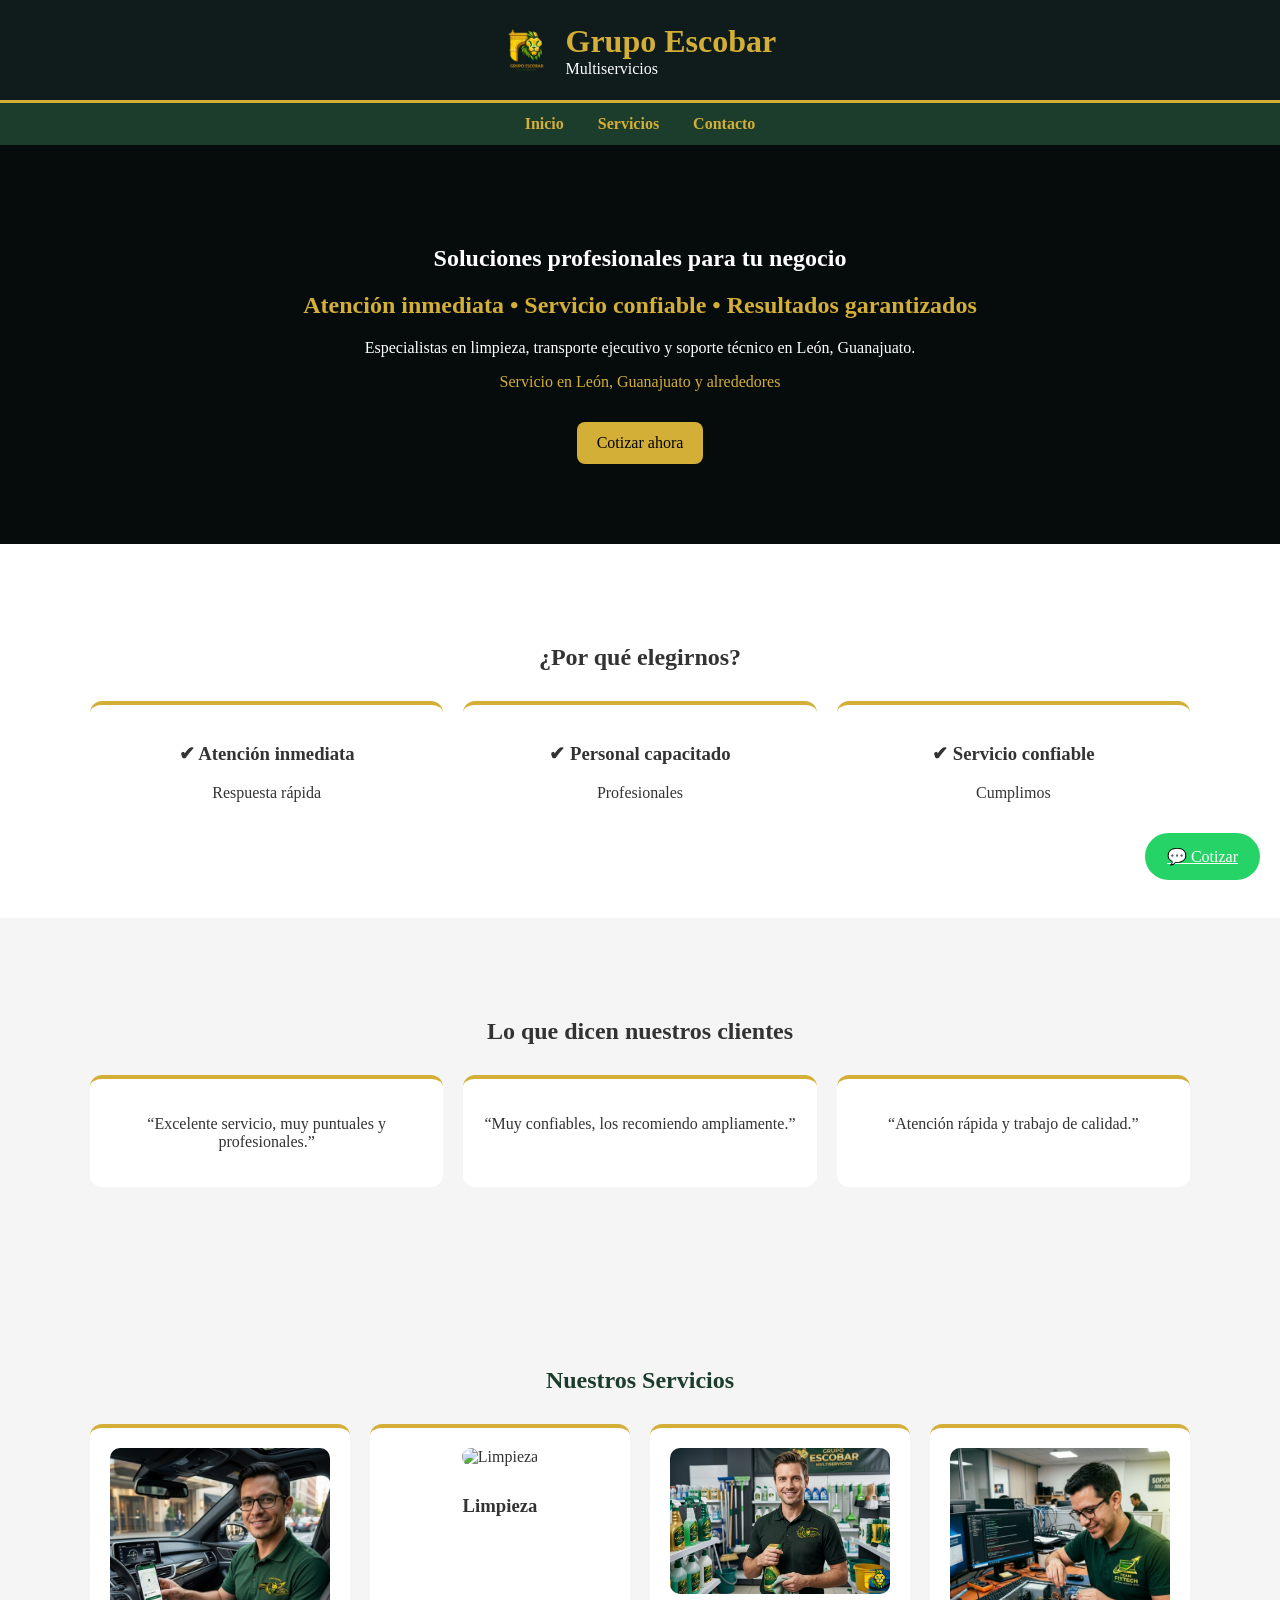
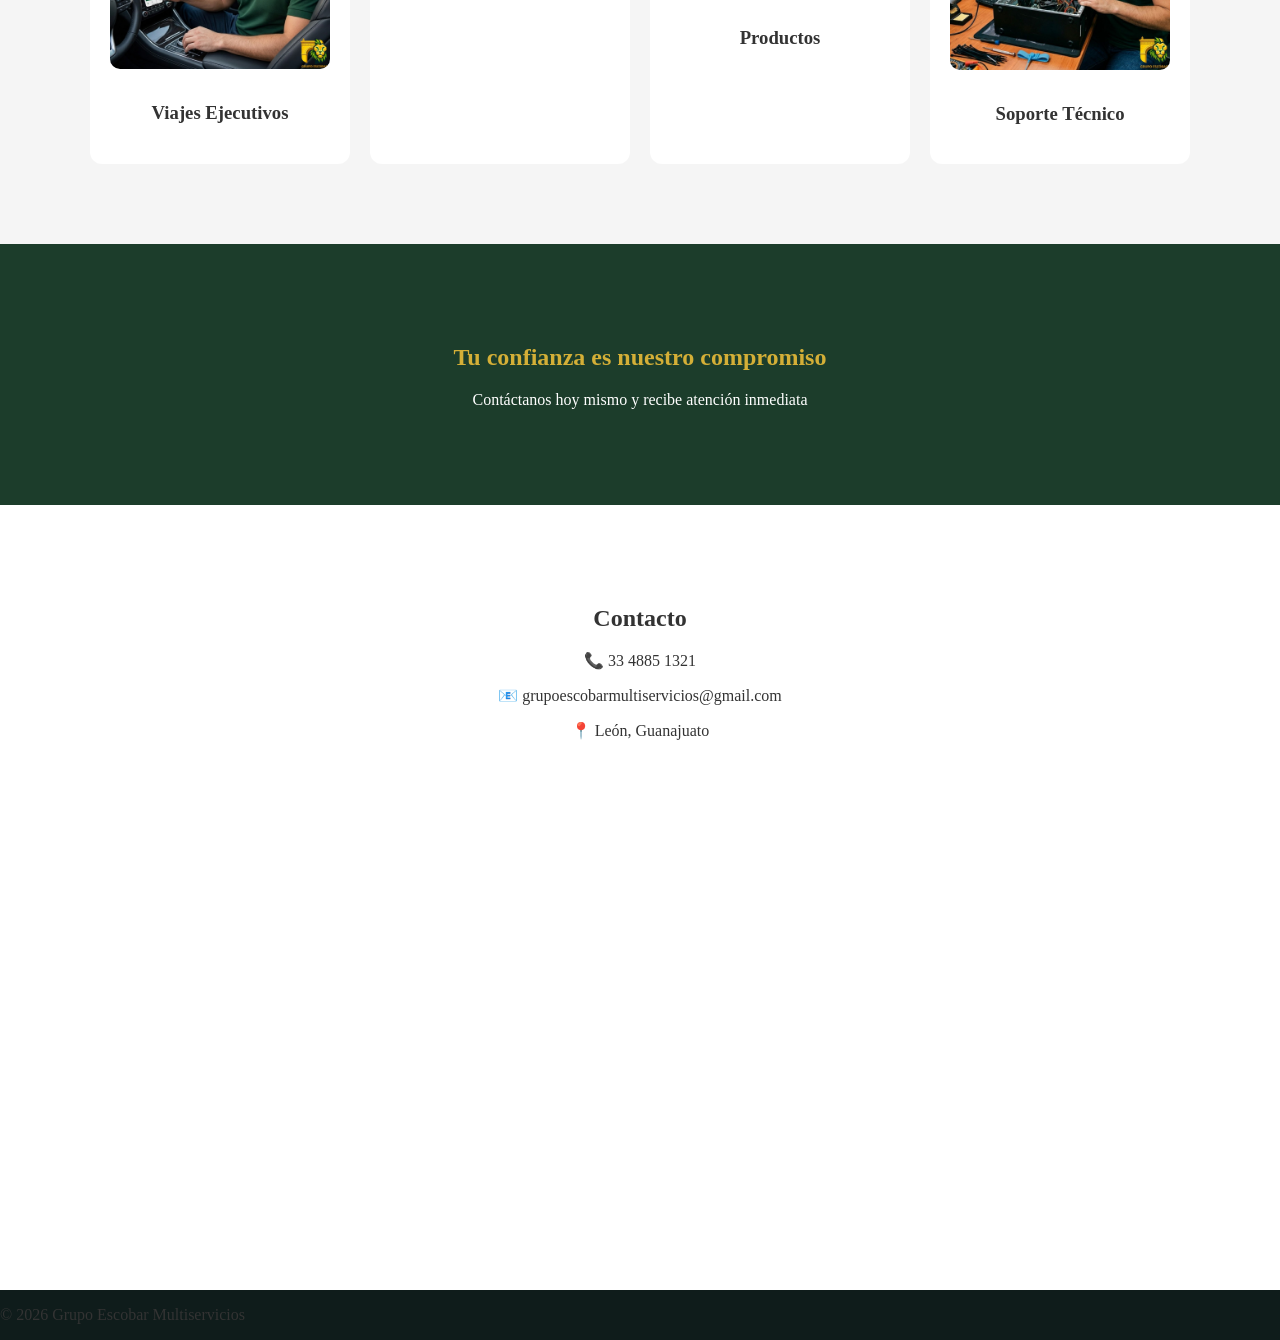
==== commit c5feb800: "Actualizacion" ====
--- a/index.html
+++ b/index.html
@@ -156,8 +156,8 @@
             <p>📧 grupoescobarmultiservicios@gmail.com</p>
             <p>📍 León, Guanajuato</p>
 
-            <iframe src="https://www.google.com/maps?q=León,Guanajuato&output=embed" width="100%" height="300" style="border:0;">
-</iframe>
+            <iframe src="https://www.google.com/maps/embed?pb=!1m18!1m12!1m3!1d3723.247308511221!2d-101.55819299999999!3d21.0627825!2m3!1f0!2f0!3f0!3m2!1i1024!2i768!4f13.1!3m3!1m2!1s0x842b97c5869e58ed%3A0xc58cb2977807ee80!2sH%C3%A9roes%20del%20Rosario%20107-interior%204%2C%2037544%20H%C3%A9roes%20de%20Le%C3%B3n%2C%20Gto.!5e0!3m2!1ses-419!2smx!4v1774554179113!5m2!1ses-419!2smx"
+                width="600" height="450" style="border:0;" allowfullscreen="" loading="lazy" referrerpolicy="no-referrer-when-downgrade"></iframe>
 
         </div>
     </section>
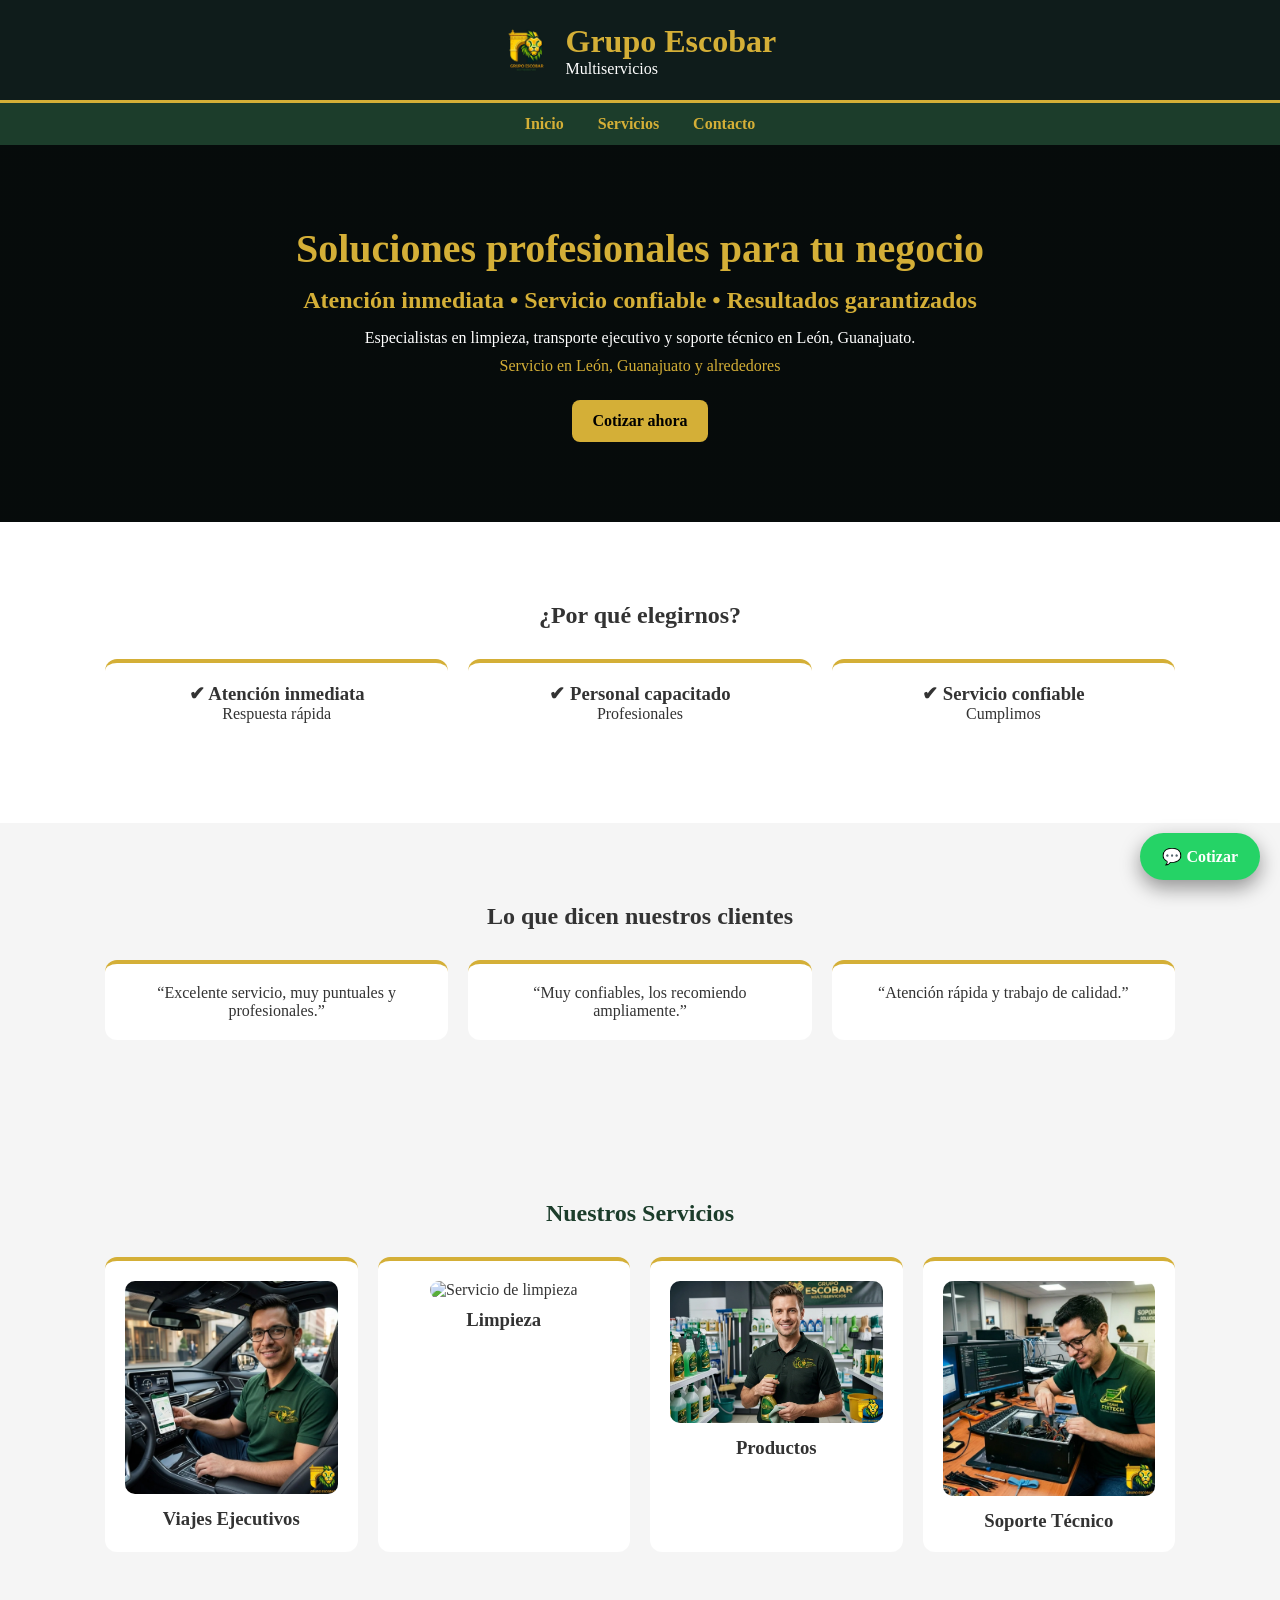
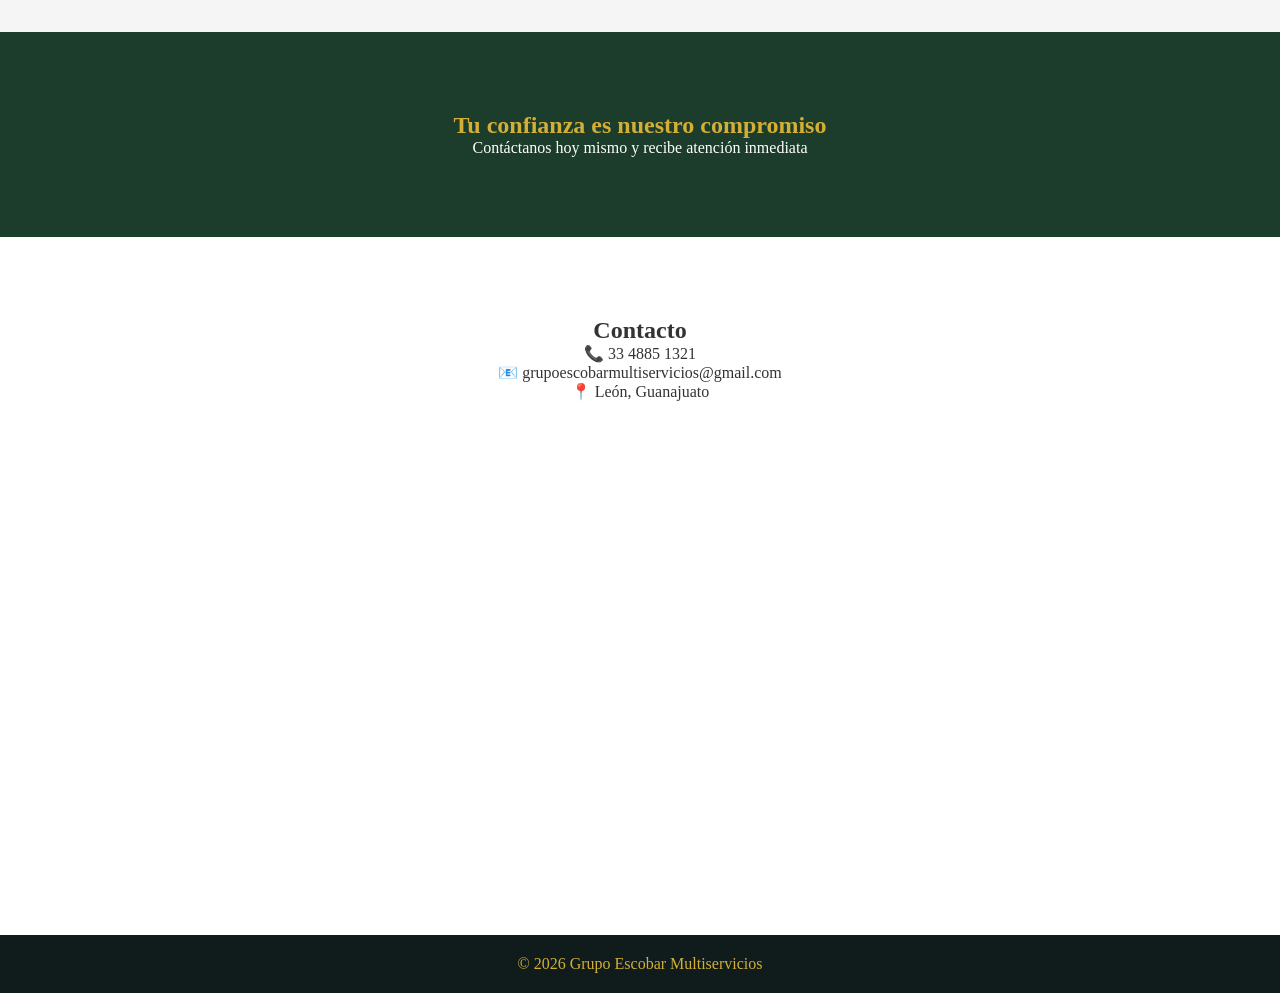
==== commit b74851ed: "Actualizacion" ====
--- a/index.html
+++ b/index.html
@@ -110,22 +110,22 @@
             <div class="grid">
 
                 <a href="viajes.html" class="card">
-                    <img src="img/viajes.jpeg" alt="Viajes">
+                    <img src="img/viajes.webp" alt="Viajes Ejecutivos" loading="lazy">
                     <h3>Viajes Ejecutivos</h3>
                 </a>
 
                 <a href="limpieza.html" class="card">
-                    <img src="img/limpieza.jpeg" alt="Limpieza">
+                    <img src="img/limpieza.webp" alt="Servicio de limpieza" loading="lazy">
                     <h3>Limpieza</h3>
                 </a>
 
                 <a href="productos.html" class="card">
-                    <img src="img/productos.jpeg" alt="Productos">
+                    <img src="img/productos.webp" alt="Productos de limpieza" loading="lazy">
                     <h3>Productos</h3>
                 </a>
 
                 <a href="soporte.html" class="card">
-                    <img src="img/soporte.jpeg" alt="Soporte">
+                    <img src="img/soporte.webp" alt="Soporte técnico" loading="lazy">
                     <h3>Soporte Técnico</h3>
                 </a>
 
--- a/css/style.css
+++ b/css/style.css
@@ -1,14 +1,25 @@
+/* RESET */
+
+* {
+    margin: 0;
+    padding: 0;
+    box-sizing: border-box;
+}
+
 body {
-    margin: 0;
     font-family: Segoe UI, Tahoma;
     background: #0f1c1b;
     color: #333;
     scroll-behavior: smooth;
 }
 
+
+/* CONTENEDOR */
+
 .container {
     max-width: 1100px;
     margin: auto;
+    padding: 0 15px;
 }
 
 
@@ -46,6 +57,11 @@
     margin: 0 15px;
     text-decoration: none;
     font-weight: bold;
+    transition: .3s;
+}
+
+nav a:hover {
+    opacity: .7;
 }
 
 
@@ -62,6 +78,21 @@
     text-align: center;
     background: linear-gradient(rgba(0, 0, 0, .6), rgba(0, 0, 0, .6)), url('../img/hero.jpg') center/cover;
     color: #fff;
+}
+
+.hero h1 {
+    color: #d4af37;
+    font-size: 40px;
+    margin-bottom: 15px;
+}
+
+.hero h2 {
+    margin-bottom: 15px;
+}
+
+.hero p {
+    max-width: 600px;
+    margin: 10px auto;
 }
 
 
@@ -90,15 +121,18 @@
 }
 
 .card:hover {
-    transform: translateY(-10px);
+    transform: translateY(-10px) scale(1.02);
     box-shadow: 0 20px 40px rgba(0, 0, 0, .2);
 }
+
+
+/* IMÁGENES */
 
 .card img {
     width: 100%;
     border-radius: 10px;
     margin-bottom: 10px;
-    transition: .5s;
+    transition: transform .5s ease;
 }
 
 .card:hover img {
@@ -116,6 +150,12 @@
     color: #000;
     border-radius: 8px;
     text-decoration: none;
+    font-weight: bold;
+    transition: .3s;
+}
+
+.btn:hover {
+    transform: scale(1.05);
 }
 
 
@@ -129,15 +169,28 @@
     color: #fff;
     padding: 14px 22px;
     border-radius: 50px;
-}
-
-
-/* SCROLL */
+    font-weight: bold;
+    text-decoration: none;
+    box-shadow: 0 8px 20px rgba(0, 0, 0, .4);
+}
+
+
+/* FOOTER */
+
+footer {
+    background: #0f1c1b;
+    color: #d4af37;
+    text-align: center;
+    padding: 20px;
+}
+
+
+/* SCROLL REVEAL */
 
 .reveal {
     opacity: 0;
     transform: translateY(60px);
-    transition: 1s;
+    transition: all 1s ease;
 }
 
 .reveal.active {
@@ -148,11 +201,25 @@
 
 /* RESPONSIVE */
 
-@media(max-width:768px) {
+@media (max-width:768px) {
     header {
         flex-direction: column;
+        text-align: center;
+    }
+    .hero h1 {
+        font-size: 28px;
+    }
+    .hero h2 {
+        font-size: 18px;
+    }
+    section {
+        padding: 60px 15px;
     }
     .grid {
         grid-template-columns: 1fr;
     }
+    .whatsapp {
+        font-size: 14px;
+        padding: 12px 16px;
+    }
 }
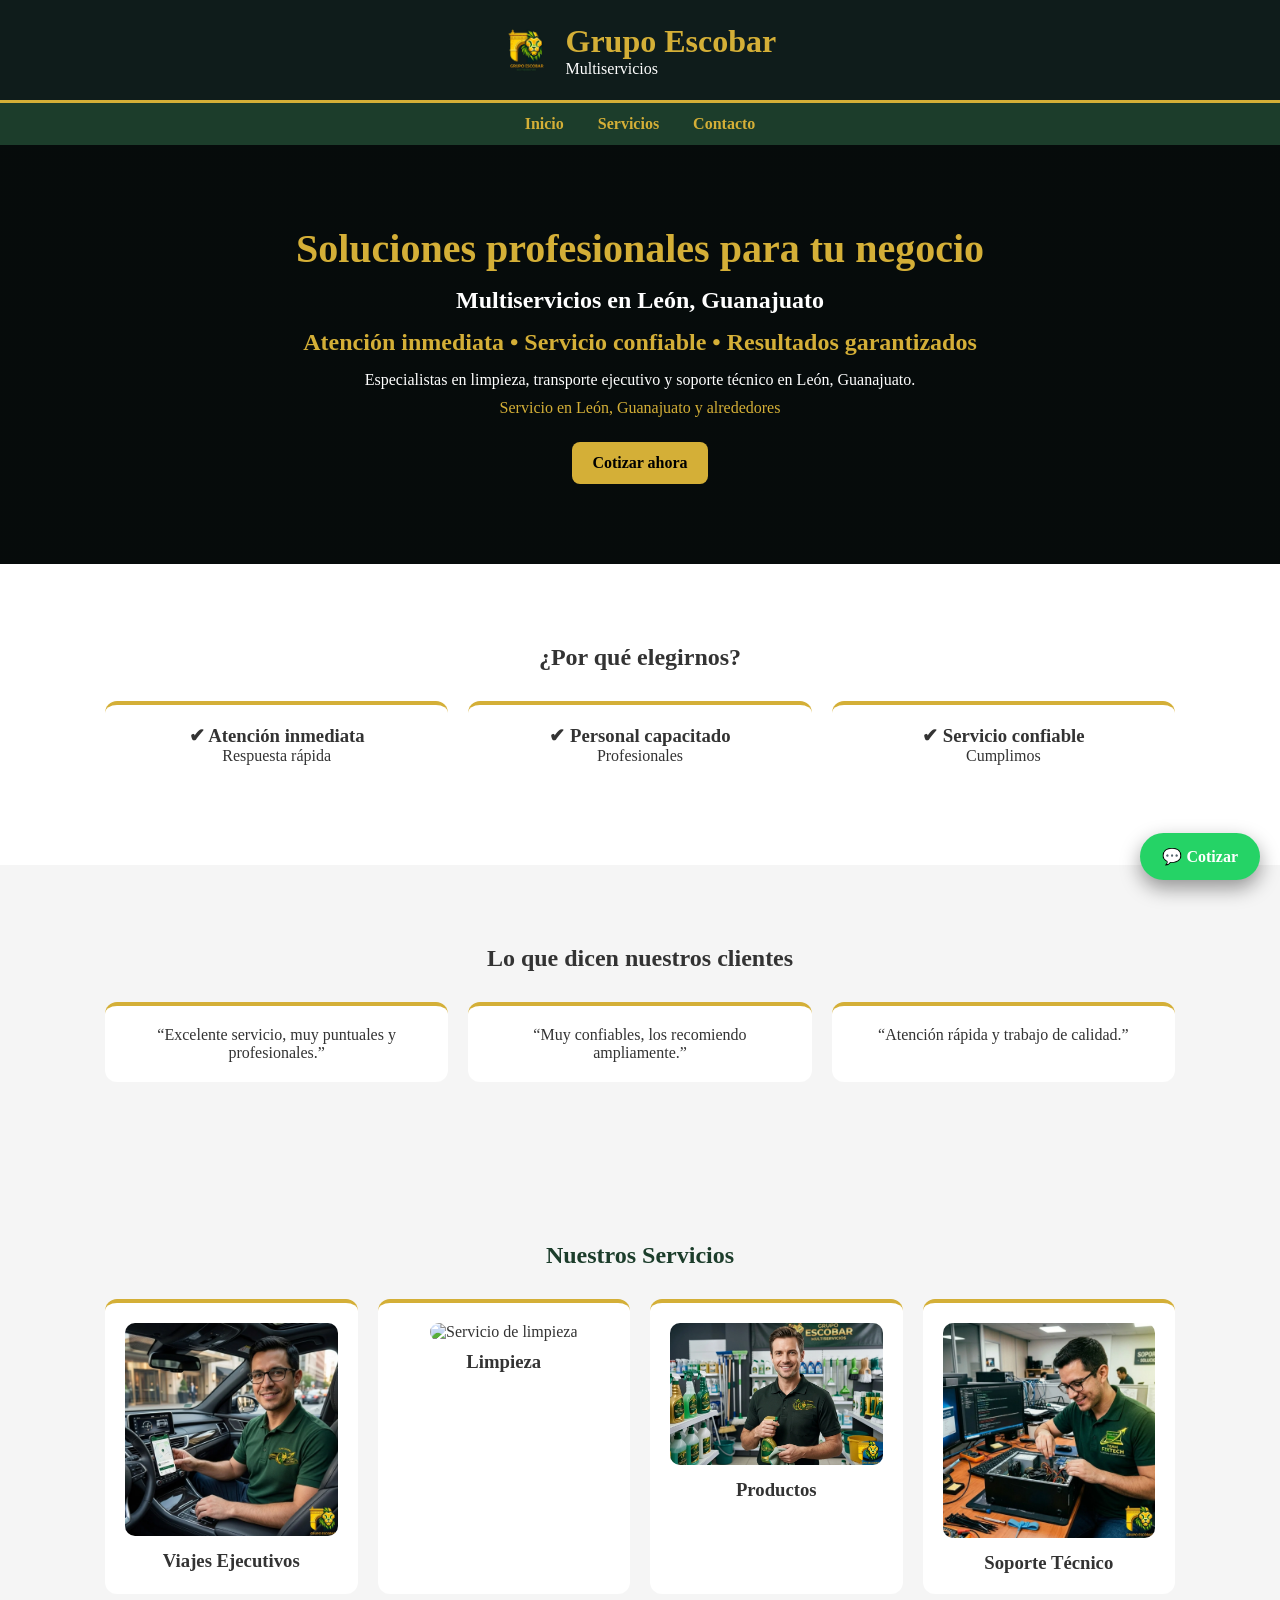
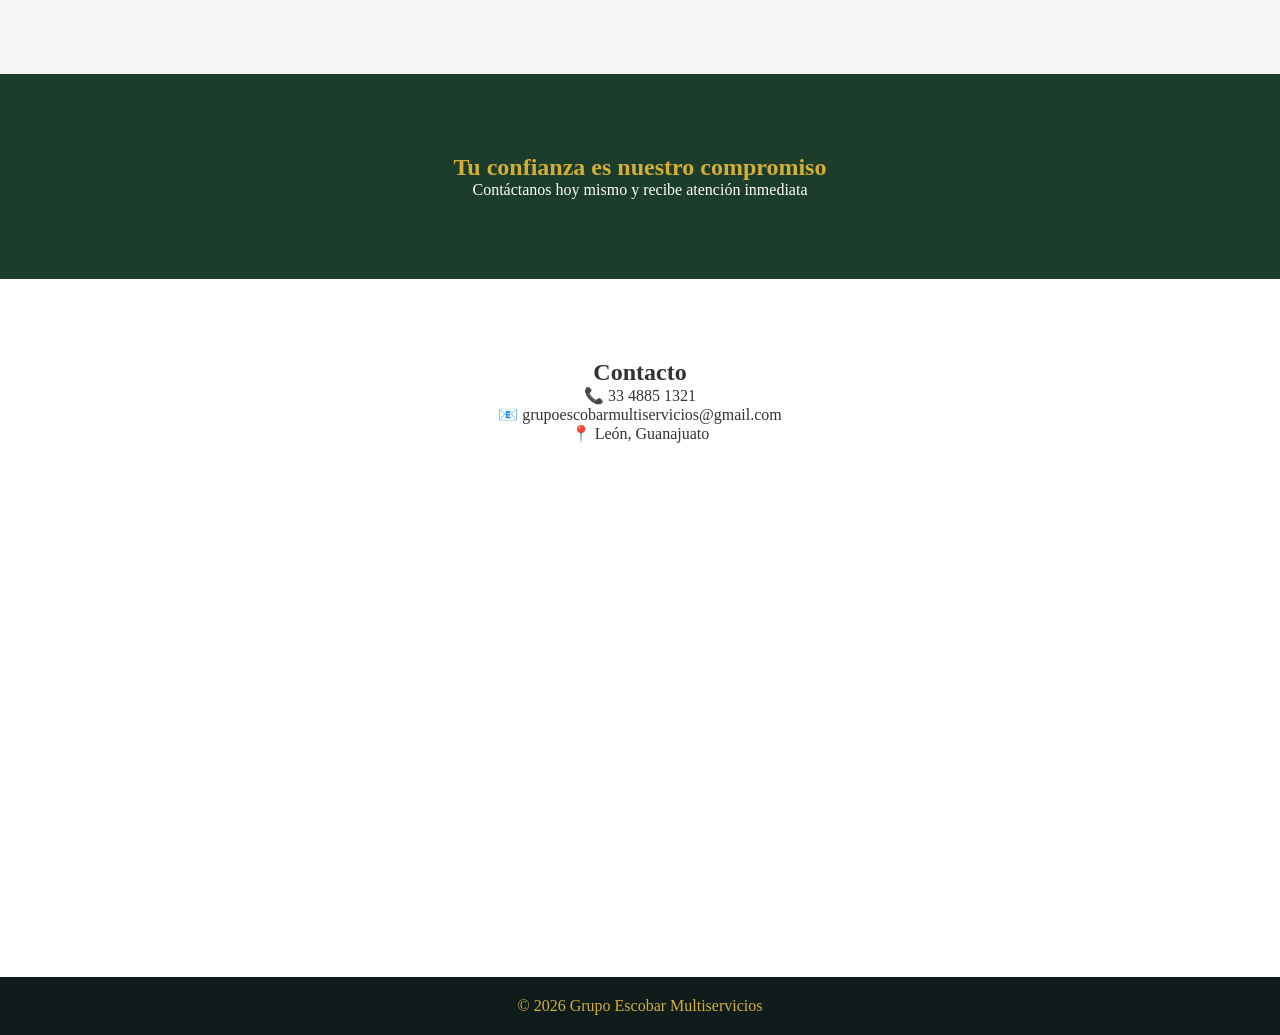
==== commit 165db4bb: "Actualizacion" ====
--- a/index.html
+++ b/index.html
@@ -32,6 +32,8 @@
         <div class="container">
 
             <h1>Soluciones profesionales para tu negocio</h1>
+
+            <h2>Multiservicios en León, Guanajuato</h2>
 
             <h2 style="color:#d4af37;">
                 Atención inmediata • Servicio confiable • Resultados garantizados
--- a/css/style.css
+++ b/css/style.css
@@ -185,17 +185,17 @@
 }
 
 
-/* SCROLL REVEAL */
+/* SCROLL REVEAL PRO */
 
 .reveal {
     opacity: 0;
-    transform: translateY(60px);
-    transition: all 1s ease;
+    transform: translateY(80px) scale(0.98);
+    transition: all 1.2s cubic-bezier(0.22, 1, 0.36, 1);
 }
 
 .reveal.active {
     opacity: 1;
-    transform: translateY(0);
+    transform: translateY(0) scale(1);
 }
 
 
